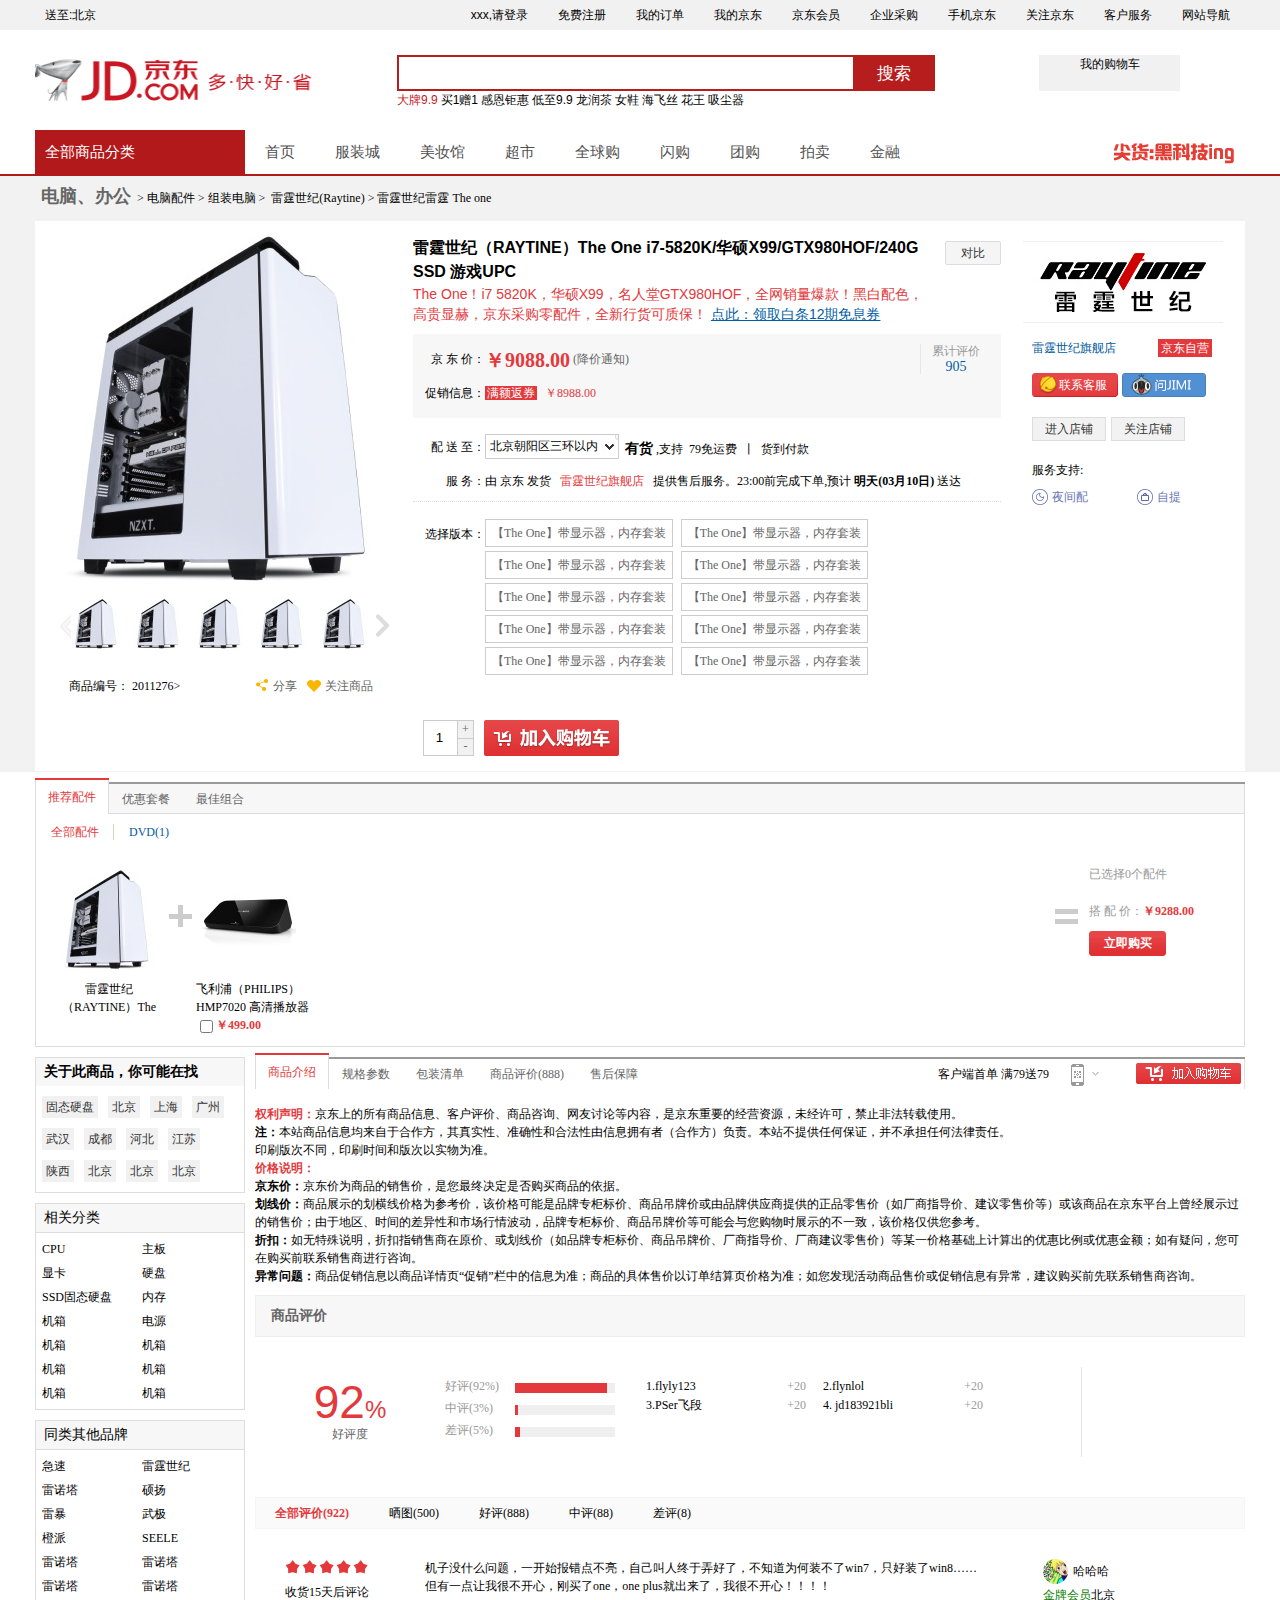
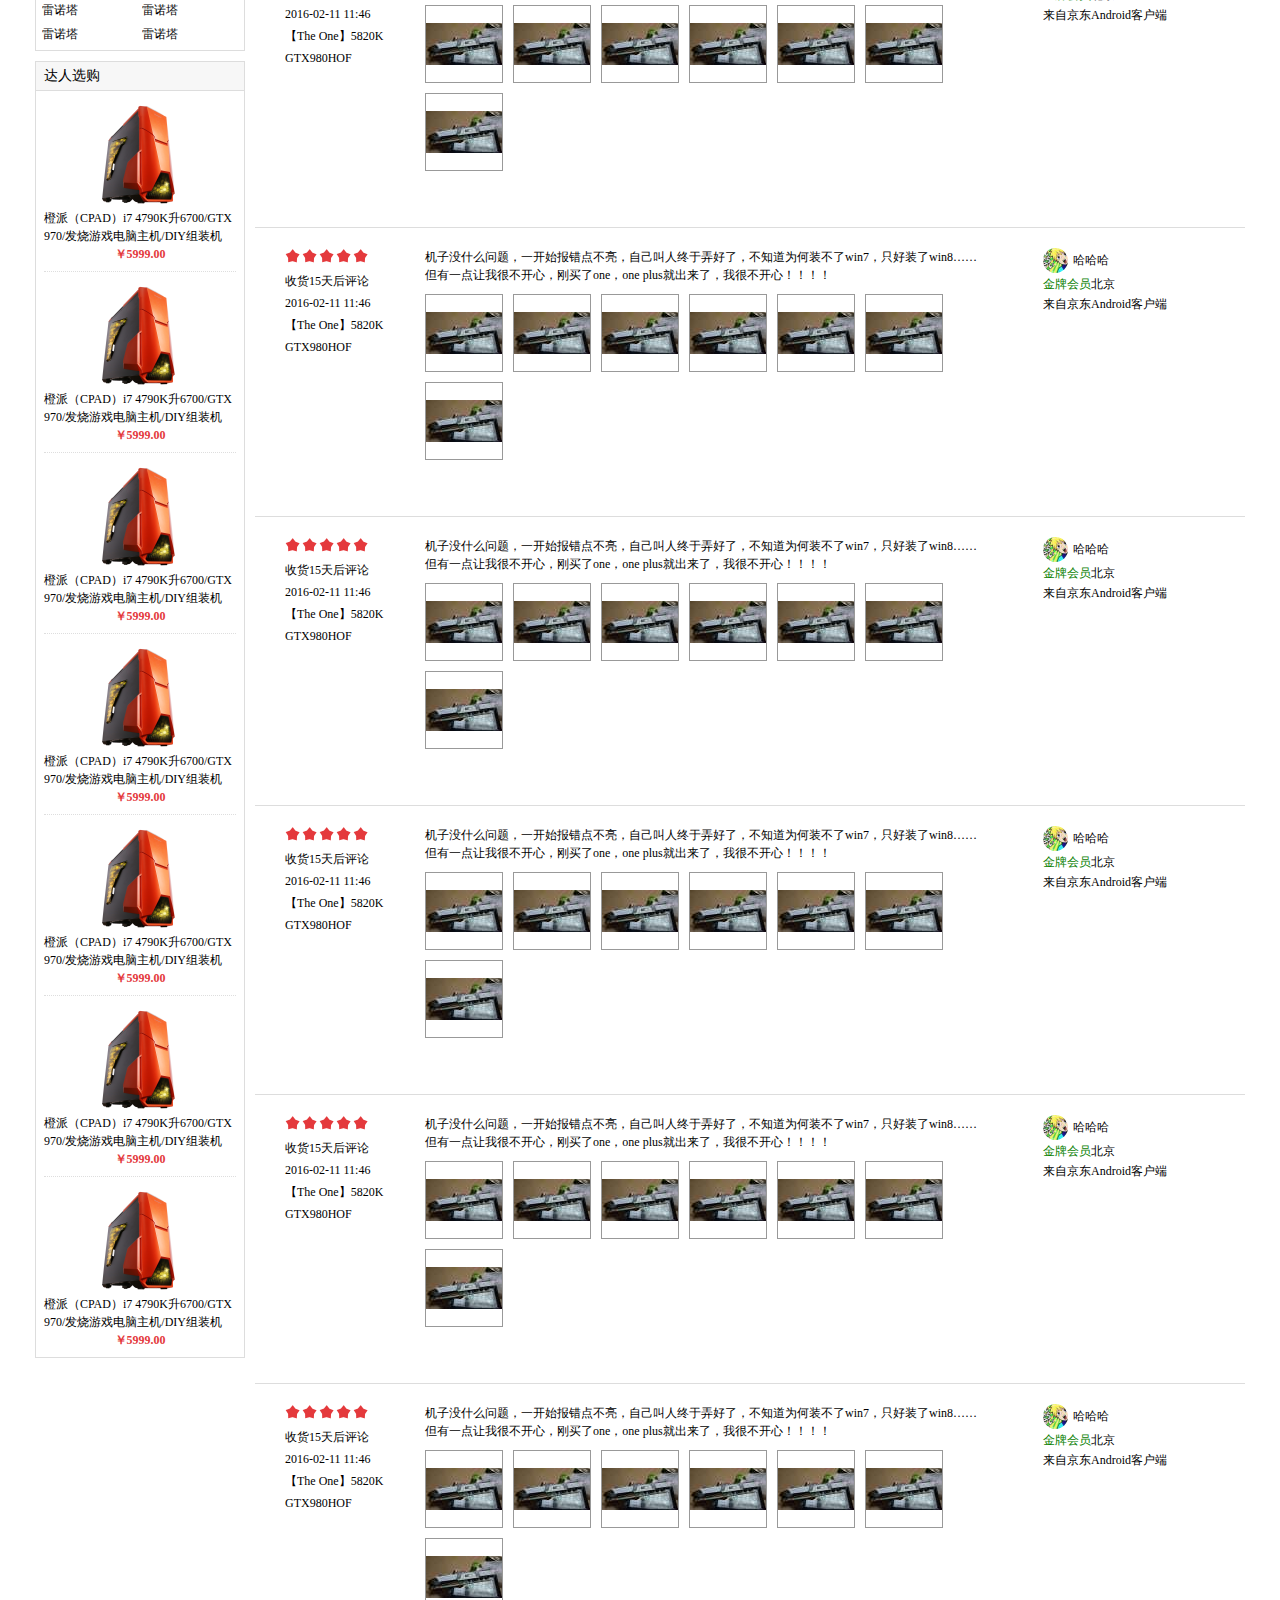
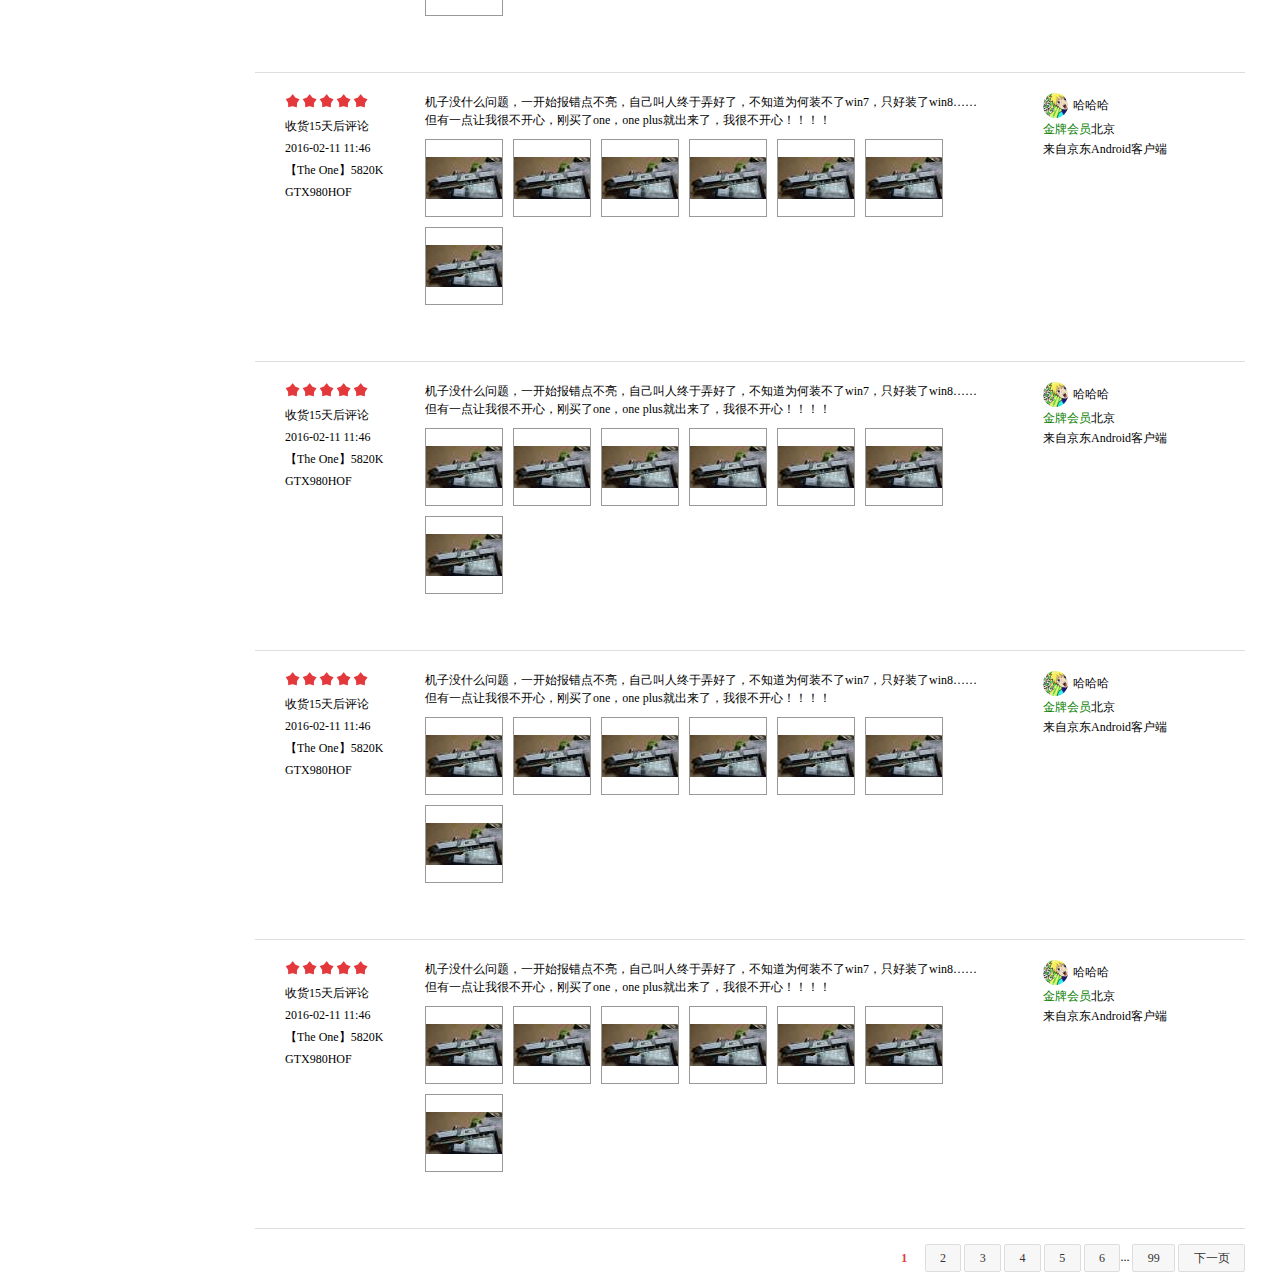
==== jd/store.html @ 43f19638 "添加搜索页和商品页" ====
<!DOCTYPE HTML>
<html>
<head>
    <meta charset="UTF-8">
    <title></title>
    <link rel="stylesheet" href="./store.css">

</head>
<body>
    <div class="shortcut clearfix">
    <div class="top">
            <div class="tl">
                <ul class="ll">
                    <li><a href="#">送至:北京</a></li>
            </div>
            <div class="tr">
                <ul class="rl">
                    <li><a href="#">xxx,请登录</a></li>
                    <li><a href="#">免费注册</a></li>
                    <li><a href="#">我的订单</a></li>
                    <li><a href="#">我的京东</a></li>
                    <li><a href="#">京东会员</a></li>
                    <li><a href="#">企业采购</a></li>
                    <li><a href="#">手机京东</a></li>
                    <li><a href="#">关注京东</a></li>
                    <li><a href="#">客户服务</a></li>
                    <li><a href="#">网站导航</a></li>

            </div>

        </div>
    </div>
        
        <div class="search clearfix">
            <div class="logo_div">
                <img src="./images/02.png" class="logo">
            </div>
            <div class="st">
                <input type="text" maxlength="100" name="wd" class="text">
                <input type="submit" value="搜索" class="sub">

            </div>
            <div class="shopping">
                <a href="#" class="sc">我的购物车</a>
            </div>
            <div class="hotwords">
                <a href="#" class="hot_first">大牌9.9</a>
                <a href="#">买1赠1</a>
                <a href="#">感恩钜惠</a>
                <a href="#">低至9.9</a>
                <a href="#">龙润茶</a>
                <a href="#">女鞋</a>
                <a href="#">海飞丝</a>
                <a href="#">花王</a>
                <a href="#">吸尘器</a>
            </div>
        </div>
        <div class="nav clearfix">
            <div class="w">
                <div class="all">
                    <div class="all_word">
                        <a href="#" class="aw">全部商品分类</a>
                    </div>
                    <div class="menu">
                        <div class="am">
                            <div class="c1">
                                <a href="#">家用电器</a>
                                <i>></i>
                            </div>
                            <div class="c2">
                                <a href="#">手机</a>、<a href="#">数码</a>、<a href="#">京东通信</a>
                                <i>></i>
                            </div>
                            <div class="c3">
                                <a href="#">电脑</a>、<a href="#">办公</a>
                                <i>></i>
                            </div>
                            <div class="c4">
                                <a href="#">家居</a>、<a href="#">家具</a>、<a href="#">家装</a>、<a href="#">厨具</a>
                                <i>></i>
                            </div>
                            <div class="c5">
                                <a href="#">男装</a>、<a href="#">女装</a>、<a href="#">内衣</a>、<a href="#">珠宝</a>
                                <i>></i>
                            </div>
                            <div class="c6">
                                <a href="#">个户化妆</a>、<a href="#">清洁用品</a>
                                <i>></i>
                            </div>
                            <div class="c7">
                                <a href="#">鞋靴</a>、<a href="#">箱包</a>、<a href="#">钟表</a>、<a href="#">奢侈品</a>
                                <i>></i>
                            </div>
                            <div class="c8">
                                <a href="#">运动户外</a>
                                <i>></i>
                            </div>
                            <div class="c9">
                                <a href="#">汽车</a>、<a href="#">汽车用品</a>
                                <i>></i>
                            </div>
                            <div class="c10">
                                <a href="#">母婴</a>、<a href="#">玩具乐器</a>
                                <i>></i>
                            </div>
                            <div class="c11">
                                <a href="#">食品</a>、<a href="#">酒类</a>、<a href="#">生鲜</a>、<a href="#">特产</a>
                                <i>></i>
                            </div>
                            <div class="c12">
                                <a href="#">营养保健</a>
                                <i>></i>
                            </div>
                            <div class="c13">
                                <a href="#">图书</a>、<a href="#">音像</a>、<a href="#">电子书</a>
                                <i>></i>
                            </div>
                            <div class="c14">
                                <a href="#">彩票</a>、<a href="#">旅行</a>、<a href="#">充值</a>、<a href="#">票务</a>
                                <i>></i>
                            </div>
                            <div class="c15">
                                <a href="#">理财</a>、<a href="#">众筹</a>、<a href="#">白条</a>、<a href="#">保险</a>
                                <i>></i>
                            </div>
                        </div>
                        <div class="am_con" id="am_box">
                            <div class="am_c1">
                                <div class="c1_brands">
                                    <a href="#"><img src="./images/025.png"></a>
                                </div>
                                <div class="c1_title">
                                    <a href="#">品牌日<i>></i></a>
                                    <a href="#">家电城<i>></i></a>
                                    <a href="#">智能生活馆<i>></i></a>
                                    <a href="#">京东精华馆<i>></i></a>
                                    <a href="#">京东帮服务店<i>></i></a>
                                    <a href="#">值得买精选<i>></i></a>

                                </div>
                                <div class="c1_con">
                                    <dl class="con_dl1">
                                        <dt>
                                            <a href="#" class="con_dl1_a">大家电<i>></i></a>
                                        </dt>
                                        <dd>
                                            <a href="#">平板电视</a>
                                            <a href="#">空调</a>
                                            <a href="#">冰箱</a>
                                            <a href="#">洗衣机</a>
                                            <a href="#">家庭影院</a>
                                            <a href="#">DVD</a>
                                            <a href="#">迷你音响</a>
                                            <a href="#">烟机/灶具</a>
                                            <a href="#">热水器</a>
                                            <a href="#">消毒柜/洗碗机</a>
                                            <a href="#">冷柜/冰吧</a>
                                            <a href="#">酒柜</a>
                                            <a href="#">家电配件</a>
                                        </dd>
                                    </dl>
                                    <dl class="con_dl2">
                                        <dt>
                                            <a href="#" class="con_dl2_a">生活电器<i>></i></a>
                                        </dt>
                                        <dd>
                                            <a href="#">电风扇</a>
                                            <a href="#">电风扇</a>
                                            <a href="#">电风扇</a>
                                            <a href="#">电风扇</a>
                                            <a href="#">电风扇</a>
                                            <a href="#">电风扇</a>
                                            <a href="#">电风扇</a>
                                            <a href="#">电风扇</a>
                                            <a href="#">电风扇</a>
                                            <a href="#">电风扇</a>
                                            <a href="#">电风扇</a>
                                            <a href="#">电风扇</a>
                                            <a href="#">电风扇</a>
                                            <a href="#">电风扇</a>
                                            <a href="#">电风扇</a>
                                            <a href="#">电风扇</a>
                                            <a href="#">电风扇</a>
                                            <a href="#">电风扇</a>
                                        </dd>
                                    </dl>
                                    <dl class="con_dl3">
                                        <dt>
                                            <a href="#"class="con_dl3_a">厨房电器<i>></i></a>
                                        </dt>
                                        <dd>
                                            <a href="#">电压力锅</a>
                                            <a href="#">电压力锅</a>
                                            <a href="#">电压力锅</a>
                                            <a href="#">电压力锅</a>
                                            <a href="#">电压力锅</a>
                                            <a href="#">电压力锅</a>
                                            <a href="#">电压力锅</a>
                                            <a href="#">电压力锅</a>
                                            <a href="#">电压力锅</a>
                                            <a href="#">电压力锅</a>
                                            <a href="#">电压力锅</a>
                                            <a href="#">电压力锅</a>
                                            <a href="#">电压力锅</a>
                                            <a href="#">电压力锅</a>
                                            <a href="#">电压力锅</a>
                                            <a href="#">电压力锅</a>
                                            <a href="#">电压力锅</a>
                                            <a href="#">电压力锅</a>
                                            <a href="#">电压力锅</a>
                                        </dd>
                                    </dl>
                                    <dl class="con_dl4">
                                        <dt>
                                            <a href="#" class="con_dl4_a">个护健康<i>></i></a>
                                        </dt>
                                        <dd>
                                            <a href="#">剃须刀</a>
                                            <a href="#">剃须刀</a>
                                            <a href="#">剃须刀</a>
                                            <a href="#">剃须刀</a>
                                            <a href="#">剃须刀</a>
                                            <a href="#">剃须刀</a>
                                            <a href="#">剃须刀</a>
                                            <a href="#">剃须刀</a>
                                            <a href="#">剃须刀</a>
                                            <a href="#">剃须刀</a>
                                            <a href="#">剃须刀</a>
                                            <a href="#">剃须刀</a>
                                            <a href="#">剃须刀</a>
                                            <a href="#">剃须刀</a>
                                            <a href="#">剃须刀</a>
                                            <a href="#">剃须刀</a>
                                            <a href="#">剃须刀</a>
                                        </dd>
                                    </dl>
                                    <dl class="con_dl5">
                                        <dt>
                                            <a href="#" class="con_dl5_a">五金家装<i>></i></a>
                                        </dt>
                                        <dd>
                                            <a href="#">电动工具</a>
                                            <a href="#">电动工具</a>
                                            <a href="#">电动工具</a>
                                            <a href="#">电动工具</a>
                                            <a href="#">电动工具</a>
                                            <a href="#">电动工具</a>
                                            <a href="#">电动工具</a>
                                            <a href="#">电动工具</a>
                                            <a href="#">电动工具</a>
                                            <a href="#">电动工具</a>
                                            <a href="#">电动工具</a>
                                            <a href="#">电动工具</a>
                                            <a href="#">电动工具</a>
                                            <a href="#">电动工具</a>
                                            <a href="#">电动工具</a>
                                            <a href="#">电动工具</a>
                                            <a href="#">电动工具</a>
                                        </dd>
                                    </dl>
                                </div>
                                <div class="c1_pro">
                                    <a href="#"><img src="./images/026.png"></a>
                                </div>
                            </div>
                            <div class="am_c2">
                                
                            </div>
                        </div>
                    </div>
                </div>
                <div class="list">
                    <ul class="lu">
                        <li><a href="#">首页</a></li>
                        <li><a href="#">服装城</a></li>
                        <li><a href="#">美妆馆</a></li>
                        <li><a href="#">超市</a></li>
                        <li><a href="#">全球购</a></li>
                        <li><a href="#">闪购</a></li>
                        <li><a href="#">团购</a></li>
                        <li><a href="#">拍卖</a></li>
                        <li><a href="#">金融</a></li>
                </div>
                <div class="sp">
                    <a href="#"><img src="./images/02.jpg">
                </div>
            </div>
    </div>
    <div class="root_nav">
        <div class="w">
            <div class="breadcrumb">
                <strong><a href="#">电脑、办公</a></strong>
                <span>&nbsp;&gt;&nbsp;<a href="#">电脑配件</a>&nbsp;&gt;&nbsp;<a href="#">组装电脑</a>&nbsp;&gt;&nbsp;</span>
                <span><a href="#">雷霆世纪(Raytine)</a>&nbsp;&gt;&nbsp;<a href="#">雷霆世纪雷霆 The one</a></span>
            </div>
        </div>
    </div>
    <div class="p_box">
        <div class="w">
            <div class="m_item_grid clearfix">
                <div class="perview">
                    <div class="jqzoom">
                        <img src="./images/12.jpg">
                    </div>
                    <div class="spec_list">
                        <a href="#" class="spec_control1"></a>
                        <a href="#" class="spec_control2"></a>
                        <div class="spec_items">
                            <ul class="lh">
                                <li><img src="./images/13.jpg"></li>
                                <li><img src="./images/13.jpg"></li>
                                <li><img src="./images/13.jpg"></li>
                                <li><img src="./images/13.jpg"></li>
                                <li><img src="./images/13.jpg"></li>
                            </ul>
                        </div>
                    </div>
                    <div class="short_share">
                        <div class="f1">
                            <span>商品编号：</span>
                            <span>2011276></span>
                        </div>
                        <a href="#" class="choose_btn">
                            <b></b>
                            <em>关注商品</em>
                        </a>
                        <a href="#" class="share_list">
                            <b></b>
                            <em>分享</em>
                        </a>
                    </div>
                </div>
                <div class="m_item_inner">
                    <div class="iteminfo">
                        <div class="name">
                            <h1>雷霆世纪（RAYTINE）The One i7-5820K/华硕X99/GTX980HOF/240G SSD 游戏UPC</h1>
                            <div class="p_ad">
                                The One！i7 5820K，华硕X99，名人堂GTX980HOF，全网销量爆款！黑白配色，高贵显赫，京东采购零配件，全新行货可质保！
                                <a href="#">点此：领取白条12期免息券</a>
                            </div>
                        </div>
                        <div class="compare">
                            <a href="#" class="j_contrast">
                                <span>对比</span>
                            </a>
                        </div>
                        <div class="summary">
                            <div class="comment-count">
                                <p class="comment">累计评价</p>
                                <a class="count" href="#">905</a>
                            </div>
                            <div class="summary_price">
                                <div class="dt">京 东 价：</div>
                                <div class="dd">
                                    <strong class="p-price">￥9088.00</strong>
                                    <a class="J-notify-1" href="#">(降价通知)</a>
                                </div>
                            </div>
                            <div class="summary-top">
                                <div class="hide">
                                    <div class="dt">促销信息：</div>
                                    <div class="dd">
                                        <div class="p-promotions">
                                            <div class="J-prom-quan">
                                                <em class="hl_red_bg">满额返券
                                                </em>
                                                <span class="hl_red">
                                                ￥8988.00
                                                </span>
                                            </div>
                                            <div class="J-prom-more">
                                                <span class="prom-sum">共
                                                    <em class="prom-number">1
                                                    </em>项促销
                                                </span>
                                                <a href="#" class="view-link">
                                                    <i class="i-arrow"></i>
                                                </a>
                                            </div>
                                        </div>
                                    </div>
                                </div>
                            </div>
                            <div class="summary_stock">
                                <div class="dt">配 送 至：</div>
                                <div class="dd clearfix">
                                    <div class="store_selector">
                                        <div class="text">
                                            <div>北京朝阳区三环以内</div>
                                            <b></b>
                                        </div>
                                    </div>
                                    <div class="store_prompt">
                                        <strong>有货</strong>
                                        ,支持&nbsp;
                                        <a href="#">79免运费</a>
                                        &nbsp;丨&nbsp;
                                        <a href="#">货到付款</a>
                                    </div>
                                </div>
                            </div>
                            <div class="summary_service">
                                <div class="dt">服   务：</div>
                                <div class="dd">
                                    由 京东 发货
                                    <a href="#" class="h1_red">雷霆世纪旗舰店</a>
                                    提供售后服务。23:00前完成下单,预计
                                    <b>明天(03月10日)</b>
                                    送达
                                </div>
                            </div>
                        </div>
                        <div class="p_choose_wrap clearfix">
                            <div class="p_choose">
                                <div class="dt">选择版本：</div>
                                <div class="dd">
                                    <div class="item">
                                        <a href="#">【The One】带显示器，内存套装</a>
                                    </div>
                                    <div class="item">
                                        <a href="#">【The One】带显示器，内存套装</a>
                                    </div>
                                    <div class="item">
                                        <a href="#">【The One】带显示器，内存套装</a>
                                    </div>
                                    <div class="item">
                                        <a href="#">【The One】带显示器，内存套装</a>
                                    </div>
                                    <div class="item">
                                        <a href="#">【The One】带显示器，内存套装</a>
                                    </div>
                                    <div class="item">
                                        <a href="#">【The One】带显示器，内存套装</a>
                                    </div>
                                    <div class="item">
                                        <a href="#">【The One】带显示器，内存套装</a>
                                    </div>
                                    <div class="item">
                                        <a href="#">【The One】带显示器，内存套装</a>
                                    </div>
                                    <div class="item">
                                        <a href="#">【The One】带显示器，内存套装</a>
                                    </div>
                                    <div class="item">
                                        <a href="#">【The One】带显示器，内存套装</a>
                                    </div>
                                </div>
                            </div>
                        </div>
                        <div class="choose_btns">
                            <div class="choose_amount">
                                <a href="#" class="btn_reduce">-</a>
                                <a href="#" class="btn_add">+</a>
                                <input class="text" value="1">
                            </div>
                            <div class="btn">
                                <a href="#" class="btn_append">
                                    加入购物车
                                    <b></b>
                                </a>
                            </div>
                        </div>
                    </div>
                </div>
                <div class="m_item_ext">
                    <div class="extInfo"><div class="brand_logo"><a href="#"><img src="./images/14.jpg"/></a></div><div class="seller_infor"><a href="#" class="name">雷霆世纪旗舰店</a><em class="u-jd">京东自营</em></div><div class="customer-service clearfix"><div class="service"><span class="j_im_btn"> <span class="item"><a href="#" class="j_im"><b>联系客服</b></a></span></span><span class="j_im_btn"><span class="item"><a href="#" class="jd_jimi"></a></span></span></div></div><div class="pop_shop_enter"><a href="#" class="j_enter_shop">进入店铺</a><a href="#" class="j_follow_shop">关注店铺</a></div><dl class="jd_service"><dt class="suport_icons">服务支持:</dt><dd><a href="#" class="jd_support_ico"><img src="./images/038.png"/>夜间配</a></dd><dd><a href="#" class="jd_support_ico"><img src="./images/039.png"/>自提</a></dd></dl></div>
                </div>
            </div>
        </div>
    </div>
    <div class="ww"><div id="fitting_suit" class="m1"><div class="float_nav_wrap"><div class="mt clearfix"><ul class="tab"><li class="switchable selected"><a href="#none">推荐配件</a></li><li class="switchable"><a href="#none">优惠套餐</a></li><li class="switchable"><a href="#none">最佳组合</a></li></ul></div></div><div class="mc"><div class="switchable_panel"><div class="fitting_content"><ul class="stab"><li class="j_fitting_switcher1">全部配件</li><li class="j_fitting_switcher2">DVD(1)</li></ul><div class="stabcon clearfix"><div class="master"><s></s><div class="p_img"><a href="#"><img src="./images/15.jpg"/></a></div><div class="p_name"><a href="#">雷霆世纪（RAYTINE）The One i7-5</a></div></div><div class="suits"><ul class="lh"><li class="fore0"><div class="p_img"><a href="#"><img src="./images/16.jpg"/></a></div><div class="p_name"><a href="#">飞利浦（PHILIPS）HMP7020 高清播放器</a></div><div class="choose"><input type="checkbox"/><span class="p_price"><b>￥499.00</b></span></div></li></ul></div><div class="infos"><s></s><div class="p_name"><span class="j_selected">已选择0个配件</span></div><div class="p_price">搭&nbsp;配&nbsp;价：<b>￥9288.00</b></div><div class="btns"><a href="#" class="btn_buy">立即购买</a></div></div></div></div></div></div></div></div><div class="ww"><div class="right"><div class="m1"><div class="mt"><div class="mt_inner clearfix"><ul class="m_tab"><li class="switchable selected"><a href="#none">商品介绍</a></li><li class="switchable"><a href="#none">规格参数</a></li><li class="switchable"><a href="#none">包装清单</a></li><li class="switchable"><a href="#none">商品评价(888)</a></li><li class="switchable"><a href="#none">售后保障</a></li></ul><div class="nav_minicart"><div class="nav_minicart_inner"><div class="nav_minicart_btn"><a href="#">加入购物车</a></div></div></div><div class="nav_jdapp"><div class="inner"><i></i><div class="dt"><a href="#">客户端首单 满79送79</a><b></b></div></div></div></div></div><div class="state"><strong>权利声明：</strong>京东上的所有商品信息、客户评价、商品咨询、网友讨论等内容，是京东重要的经营资源，未经许可，禁止非法转载使用。<p><b>注：</b>本站商品信息均来自于合作方，其真实性、准确性和合法性由信息拥有者（合作方）负责。本站不提供任何保证，并不承担任何法律责任。</p><p>印刷版次不同，印刷时间和版次以实物为准。</p><strong>价格说明：</strong><p><b>京东价：</b>京东价为商品的销售价，是您最终决定是否购买商品的依据。</p><p><b>划线价：</b>商品展示的划横线价格为参考价，该价格可能是品牌专柜标价、商品吊牌价或由品牌供应商提供的正品零售价（如厂商指导价、建议零售价等）或该商品在京东平台上曾经展示过的销售价；由于地区、时间的差异性和市场行情波动，品牌专柜标价、商品吊牌价等可能会与您购物时展示的不一致，该价格仅供您参考。</p><p><b>折扣：</b>如无特殊说明，折扣指销售商在原价、或划线价（如品牌专柜标价、商品吊牌价、厂商指导价、厂商建议零售价）等某一价格基础上计算出的优惠比例或优惠金额；如有疑问，您可在购买前联系销售商进行咨询。</p><p><b>异常问题：</b>商品促销信息以商品详情页“促销”栏中的信息为准；商品的具体售价以订单结算页价格为准；如您发现活动商品售价或促销信息有异常，建议购买前先联系销售商咨询。</p></div></div><div class="m2"><div class="mt"><h2>商品评价</h2></div><div class="mc"><div class="i_comment"><div class="rate"><strong>92<span>%</span></strong><br/><span>好评度</span></div><div class="percent"><dl><dt>好评<span>(92%)</span></dt><dd><div style="width:92px;"></div></dd></dl><dl><dt>中评<span>(3%)</span></dt><dd><div style="width:3%;"></div></dd></dl><dl><dt>差评<span>(5%)</span></dt><dd><div style="width:5%;"></div></dd></dl></div><div class="actor"><ul><li><span>+20</span><div class="u_name">1.flyly123</div></li><li><span>+20</span><div class="u_name">2.flynlol</div></li><li><span>+20</span><div class="u_name">3.PSer飞段</div></li><li><span>+20</span><div class="u_name">4. jd183921bli</div></li></ul></div></div></div></div><div class="m3"><div class="mt"><div class="mt_tab_tigger_wrap clearfix"><ul class="m_tab_tigger"><li class="tigger_li_curr"><a href="#none">全部评价<em>(922)</em></a></li><li class="tigger_li"><a href="#none">晒图<em>(500)</em></a></li><li class="tigger_li"><a href="#none">好评<em>(888)</em></a></li><li class="tigger_li"><a href="#none">中评<em>(88)</em></a></li><li class="tigger_li"><a href="#none">差评<em>(8)</em></a></li></ul></div></div><div class="mc2"><div class="com_tab_main"><div class="comments_item"><div class="com_item_main clearfix"><div class="column1"><div class="grade_star"></div><div class="comment_day">收货15天后评论</div><div class="comment_time">2016-02-11 11:46</div><div class="features"><ul class="clearfix"><li>【The One】5820K GTX980HOF</li></ul></div></div><div class="column2"><div class="p_comment">机子没什么问题，一开始报错点不亮，自己叫人终于弄好了，不知道为何装不了win7，只好装了win8……<br/>但有一点让我很不开心，刚买了one，one plus就出来了，我很不开心！！！！</div><div class="j_p_show_img clearfix"><ul class="clearfix"><li><div class="j_show_more"><img src="./images/17.jpg"/></div></li><li><div class="j_show_more"><img src="./images/17.jpg"/></div></li><li><div class="j_show_more"><img src="./images/17.jpg"/></div></li><li><div class="j_show_more"><img src="./images/17.jpg"/></div></li><li><div class="j_show_more"><img src="./images/17.jpg"/></div></li><li><div class="j_show_more"><img src="./images/17.jpg"/></div></li><li><div class="j_show_more"><img src="./images/17.jpg"/></div></li></ul></div><div class="comment_operate"><a href="#" class="nice">点赞（1）</a><a href="#" class="reply">回复（4）</a></div></div><div class="column3"><div class="user_item clearfix"><img src="./images/18.jpg" class="user_ico"/><div class="user_name">哈哈哈</div></div><div class="typ_item"><span class="u_vip">金牌会员</span><span class="u_addr">北京</span></div><div class="user_item"><span class="user_access"><a href="#">来自京东Android客户端</a></span></div></div></div></div><div class="comments_item"><div class="com_item_main clearfix"><div class="column1"><div class="grade_star"></div><div class="comment_day">收货15天后评论</div><div class="comment_time">2016-02-11 11:46</div><div class="features"><ul class="clearfix"><li>【The One】5820K GTX980HOF</li></ul></div></div><div class="column2"><div class="p_comment">机子没什么问题，一开始报错点不亮，自己叫人终于弄好了，不知道为何装不了win7，只好装了win8……<br/>但有一点让我很不开心，刚买了one，one plus就出来了，我很不开心！！！！</div><div class="j_p_show_img clearfix"><ul class="clearfix"><li><div class="j_show_more"><img src="./images/17.jpg"/></div></li><li><div class="j_show_more"><img src="./images/17.jpg"/></div></li><li><div class="j_show_more"><img src="./images/17.jpg"/></div></li><li><div class="j_show_more"><img src="./images/17.jpg"/></div></li><li><div class="j_show_more"><img src="./images/17.jpg"/></div></li><li><div class="j_show_more"><img src="./images/17.jpg"/></div></li><li><div class="j_show_more"><img src="./images/17.jpg"/></div></li></ul></div><div class="comment_operate"><a href="#" class="nice">点赞（1）</a><a href="#" class="reply">回复（4）</a></div></div><div class="column3"><div class="user_item clearfix"><img src="./images/18.jpg" class="user_ico"/><div class="user_name">哈哈哈</div></div><div class="typ_item"><span class="u_vip">金牌会员</span><span class="u_addr">北京</span></div><div class="user_item"><span class="user_access"><a href="#">来自京东Android客户端</a></span></div></div></div></div><div class="comments_item"><div class="com_item_main clearfix"><div class="column1"><div class="grade_star"></div><div class="comment_day">收货15天后评论</div><div class="comment_time">2016-02-11 11:46</div><div class="features"><ul class="clearfix"><li>【The One】5820K GTX980HOF</li></ul></div></div><div class="column2"><div class="p_comment">机子没什么问题，一开始报错点不亮，自己叫人终于弄好了，不知道为何装不了win7，只好装了win8……<br/>但有一点让我很不开心，刚买了one，one plus就出来了，我很不开心！！！！</div><div class="j_p_show_img clearfix"><ul class="clearfix"><li><div class="j_show_more"><img src="./images/17.jpg"/></div></li><li><div class="j_show_more"><img src="./images/17.jpg"/></div></li><li><div class="j_show_more"><img src="./images/17.jpg"/></div></li><li><div class="j_show_more"><img src="./images/17.jpg"/></div></li><li><div class="j_show_more"><img src="./images/17.jpg"/></div></li><li><div class="j_show_more"><img src="./images/17.jpg"/></div></li><li><div class="j_show_more"><img src="./images/17.jpg"/></div></li></ul></div><div class="comment_operate"><a href="#" class="nice">点赞（1）</a><a href="#" class="reply">回复（4）</a></div></div><div class="column3"><div class="user_item clearfix"><img src="./images/18.jpg" class="user_ico"/><div class="user_name">哈哈哈</div></div><div class="typ_item"><span class="u_vip">金牌会员</span><span class="u_addr">北京</span></div><div class="user_item"><span class="user_access"><a href="#">来自京东Android客户端</a></span></div></div></div></div><div class="comments_item"><div class="com_item_main clearfix"><div class="column1"><div class="grade_star"></div><div class="comment_day">收货15天后评论</div><div class="comment_time">2016-02-11 11:46</div><div class="features"><ul class="clearfix"><li>【The One】5820K GTX980HOF</li></ul></div></div><div class="column2"><div class="p_comment">机子没什么问题，一开始报错点不亮，自己叫人终于弄好了，不知道为何装不了win7，只好装了win8……<br/>但有一点让我很不开心，刚买了one，one plus就出来了，我很不开心！！！！</div><div class="j_p_show_img clearfix"><ul class="clearfix"><li><div class="j_show_more"><img src="./images/17.jpg"/></div></li><li><div class="j_show_more"><img src="./images/17.jpg"/></div></li><li><div class="j_show_more"><img src="./images/17.jpg"/></div></li><li><div class="j_show_more"><img src="./images/17.jpg"/></div></li><li><div class="j_show_more"><img src="./images/17.jpg"/></div></li><li><div class="j_show_more"><img src="./images/17.jpg"/></div></li><li><div class="j_show_more"><img src="./images/17.jpg"/></div></li></ul></div><div class="comment_operate"><a href="#" class="nice">点赞（1）</a><a href="#" class="reply">回复（4）</a></div></div><div class="column3"><div class="user_item clearfix"><img src="./images/18.jpg" class="user_ico"/><div class="user_name">哈哈哈</div></div><div class="typ_item"><span class="u_vip">金牌会员</span><span class="u_addr">北京</span></div><div class="user_item"><span class="user_access"><a href="#">来自京东Android客户端</a></span></div></div></div></div><div class="comments_item"><div class="com_item_main clearfix"><div class="column1"><div class="grade_star"></div><div class="comment_day">收货15天后评论</div><div class="comment_time">2016-02-11 11:46</div><div class="features"><ul class="clearfix"><li>【The One】5820K GTX980HOF</li></ul></div></div><div class="column2"><div class="p_comment">机子没什么问题，一开始报错点不亮，自己叫人终于弄好了，不知道为何装不了win7，只好装了win8……<br/>但有一点让我很不开心，刚买了one，one plus就出来了，我很不开心！！！！</div><div class="j_p_show_img clearfix"><ul class="clearfix"><li><div class="j_show_more"><img src="./images/17.jpg"/></div></li><li><div class="j_show_more"><img src="./images/17.jpg"/></div></li><li><div class="j_show_more"><img src="./images/17.jpg"/></div></li><li><div class="j_show_more"><img src="./images/17.jpg"/></div></li><li><div class="j_show_more"><img src="./images/17.jpg"/></div></li><li><div class="j_show_more"><img src="./images/17.jpg"/></div></li><li><div class="j_show_more"><img src="./images/17.jpg"/></div></li></ul></div><div class="comment_operate"><a href="#" class="nice">点赞（1）</a><a href="#" class="reply">回复（4）</a></div></div><div class="column3"><div class="user_item clearfix"><img src="./images/18.jpg" class="user_ico"/><div class="user_name">哈哈哈</div></div><div class="typ_item"><span class="u_vip">金牌会员</span><span class="u_addr">北京</span></div><div class="user_item"><span class="user_access"><a href="#">来自京东Android客户端</a></span></div></div></div></div><div class="comments_item"><div class="com_item_main clearfix"><div class="column1"><div class="grade_star"></div><div class="comment_day">收货15天后评论</div><div class="comment_time">2016-02-11 11:46</div><div class="features"><ul class="clearfix"><li>【The One】5820K GTX980HOF</li></ul></div></div><div class="column2"><div class="p_comment">机子没什么问题，一开始报错点不亮，自己叫人终于弄好了，不知道为何装不了win7，只好装了win8……<br/>但有一点让我很不开心，刚买了one，one plus就出来了，我很不开心！！！！</div><div class="j_p_show_img clearfix"><ul class="clearfix"><li><div class="j_show_more"><img src="./images/17.jpg"/></div></li><li><div class="j_show_more"><img src="./images/17.jpg"/></div></li><li><div class="j_show_more"><img src="./images/17.jpg"/></div></li><li><div class="j_show_more"><img src="./images/17.jpg"/></div></li><li><div class="j_show_more"><img src="./images/17.jpg"/></div></li><li><div class="j_show_more"><img src="./images/17.jpg"/></div></li><li><div class="j_show_more"><img src="./images/17.jpg"/></div></li></ul></div><div class="comment_operate"><a href="#" class="nice">点赞（1）</a><a href="#" class="reply">回复（4）</a></div></div><div class="column3"><div class="user_item clearfix"><img src="./images/18.jpg" class="user_ico"/><div class="user_name">哈哈哈</div></div><div class="typ_item"><span class="u_vip">金牌会员</span><span class="u_addr">北京</span></div><div class="user_item"><span class="user_access"><a href="#">来自京东Android客户端</a></span></div></div></div></div><div class="comments_item"><div class="com_item_main clearfix"><div class="column1"><div class="grade_star"></div><div class="comment_day">收货15天后评论</div><div class="comment_time">2016-02-11 11:46</div><div class="features"><ul class="clearfix"><li>【The One】5820K GTX980HOF</li></ul></div></div><div class="column2"><div class="p_comment">机子没什么问题，一开始报错点不亮，自己叫人终于弄好了，不知道为何装不了win7，只好装了win8……<br/>但有一点让我很不开心，刚买了one，one plus就出来了，我很不开心！！！！</div><div class="j_p_show_img clearfix"><ul class="clearfix"><li><div class="j_show_more"><img src="./images/17.jpg"/></div></li><li><div class="j_show_more"><img src="./images/17.jpg"/></div></li><li><div class="j_show_more"><img src="./images/17.jpg"/></div></li><li><div class="j_show_more"><img src="./images/17.jpg"/></div></li><li><div class="j_show_more"><img src="./images/17.jpg"/></div></li><li><div class="j_show_more"><img src="./images/17.jpg"/></div></li><li><div class="j_show_more"><img src="./images/17.jpg"/></div></li></ul></div><div class="comment_operate"><a href="#" class="nice">点赞（1）</a><a href="#" class="reply">回复（4）</a></div></div><div class="column3"><div class="user_item clearfix"><img src="./images/18.jpg" class="user_ico"/><div class="user_name">哈哈哈</div></div><div class="typ_item"><span class="u_vip">金牌会员</span><span class="u_addr">北京</span></div><div class="user_item"><span class="user_access"><a href="#">来自京东Android客户端</a></span></div></div></div></div><div class="comments_item"><div class="com_item_main clearfix"><div class="column1"><div class="grade_star"></div><div class="comment_day">收货15天后评论</div><div class="comment_time">2016-02-11 11:46</div><div class="features"><ul class="clearfix"><li>【The One】5820K GTX980HOF</li></ul></div></div><div class="column2"><div class="p_comment">机子没什么问题，一开始报错点不亮，自己叫人终于弄好了，不知道为何装不了win7，只好装了win8……<br/>但有一点让我很不开心，刚买了one，one plus就出来了，我很不开心！！！！</div><div class="j_p_show_img clearfix"><ul class="clearfix"><li><div class="j_show_more"><img src="./images/17.jpg"/></div></li><li><div class="j_show_more"><img src="./images/17.jpg"/></div></li><li><div class="j_show_more"><img src="./images/17.jpg"/></div></li><li><div class="j_show_more"><img src="./images/17.jpg"/></div></li><li><div class="j_show_more"><img src="./images/17.jpg"/></div></li><li><div class="j_show_more"><img src="./images/17.jpg"/></div></li><li><div class="j_show_more"><img src="./images/17.jpg"/></div></li></ul></div><div class="comment_operate"><a href="#" class="nice">点赞（1）</a><a href="#" class="reply">回复（4）</a></div></div><div class="column3"><div class="user_item clearfix"><img src="./images/18.jpg" class="user_ico"/><div class="user_name">哈哈哈</div></div><div class="typ_item"><span class="u_vip">金牌会员</span><span class="u_addr">北京</span></div><div class="user_item"><span class="user_access"><a href="#">来自京东Android客户端</a></span></div></div></div></div><div class="comments_item"><div class="com_item_main clearfix"><div class="column1"><div class="grade_star"></div><div class="comment_day">收货15天后评论</div><div class="comment_time">2016-02-11 11:46</div><div class="features"><ul class="clearfix"><li>【The One】5820K GTX980HOF</li></ul></div></div><div class="column2"><div class="p_comment">机子没什么问题，一开始报错点不亮，自己叫人终于弄好了，不知道为何装不了win7，只好装了win8……<br/>但有一点让我很不开心，刚买了one，one plus就出来了，我很不开心！！！！</div><div class="j_p_show_img clearfix"><ul class="clearfix"><li><div class="j_show_more"><img src="./images/17.jpg"/></div></li><li><div class="j_show_more"><img src="./images/17.jpg"/></div></li><li><div class="j_show_more"><img src="./images/17.jpg"/></div></li><li><div class="j_show_more"><img src="./images/17.jpg"/></div></li><li><div class="j_show_more"><img src="./images/17.jpg"/></div></li><li><div class="j_show_more"><img src="./images/17.jpg"/></div></li><li><div class="j_show_more"><img src="./images/17.jpg"/></div></li></ul></div><div class="comment_operate"><a href="#" class="nice">点赞（1）</a><a href="#" class="reply">回复（4）</a></div></div><div class="column3"><div class="user_item clearfix"><img src="./images/18.jpg" class="user_ico"/><div class="user_name">哈哈哈</div></div><div class="typ_item"><span class="u_vip">金牌会员</span><span class="u_addr">北京</span></div><div class="user_item"><span class="user_access"><a href="#">来自京东Android客户端</a></span></div></div></div></div><div class="comments_item"><div class="com_item_main clearfix"><div class="column1"><div class="grade_star"></div><div class="comment_day">收货15天后评论</div><div class="comment_time">2016-02-11 11:46</div><div class="features"><ul class="clearfix"><li>【The One】5820K GTX980HOF</li></ul></div></div><div class="column2"><div class="p_comment">机子没什么问题，一开始报错点不亮，自己叫人终于弄好了，不知道为何装不了win7，只好装了win8……<br/>但有一点让我很不开心，刚买了one，one plus就出来了，我很不开心！！！！</div><div class="j_p_show_img clearfix"><ul class="clearfix"><li><div class="j_show_more"><img src="./images/17.jpg"/></div></li><li><div class="j_show_more"><img src="./images/17.jpg"/></div></li><li><div class="j_show_more"><img src="./images/17.jpg"/></div></li><li><div class="j_show_more"><img src="./images/17.jpg"/></div></li><li><div class="j_show_more"><img src="./images/17.jpg"/></div></li><li><div class="j_show_more"><img src="./images/17.jpg"/></div></li><li><div class="j_show_more"><img src="./images/17.jpg"/></div></li></ul></div><div class="comment_operate"><a href="#" class="nice">点赞（1）</a><a href="#" class="reply">回复（4）</a></div></div><div class="column3"><div class="user_item clearfix"><img src="./images/18.jpg" class="user_ico"/><div class="user_name">哈哈哈</div></div><div class="typ_item"><span class="u_vip">金牌会员</span><span class="u_addr">北京</span></div><div class="user_item"><span class="user_access"><a href="#">来自京东Android客户端</a></span></div></div></div></div></div><div class="com_table_foot"><div class="ui_page_wrap clearfix"><div class="ui_page"><a href="#" class="ui_page_curr">1</a><a href="#">2</a><a href="#">3</a><a href="#">4</a><a href="#">5</a><a href="#">6</a><span>...</span><a href="#">99</a><a href="#" class="ui_page_next">下一页</a></div></div></div></div></div></div><div class="left"><div class="ui_box"><div class="ui_box_hd"><h2>关于此商品，你可能在找</h2></div><div class="ui_box_bd"><span class="ui_tag"><a href="#">固态硬盘</a></span><span class="ui_tag"><a href="#">北京</a></span><span class="ui_tag"><a href="#">上海</a></span><span class="ui_tag"><a href="#">广州</a></span><span class="ui_tag"><a href="#">武汉</a></span><span class="ui_tag"><a href="#">成都</a></span><span class="ui_tag"><a href="#">河北</a></span><span class="ui_tag"><a href="#">江苏</a></span><span class="ui_tag"><a href="#">陕西</a></span><span class="ui_tag"><a href="#">北京</a></span><span class="ui_tag"><a href="#">北京</a></span><span class="ui_tag"><a href="#">北京</a></span></div></div><div class="related_sorts"><div class="mt"><h2>相关分类</h2></div><div class="mc"><ul class="lh"><li><a href="#">CPU</a></li><li><a href="#">主板</a></li><li><a href="#">显卡</a></li><li><a href="#">硬盘</a></li><li><a href="#">SSD固态硬盘</a></li><li><a href="#">内存</a></li><li><a href="#">机箱</a></li><li><a href="#">电源</a></li><li><a href="#">机箱</a></li><li><a href="#">机箱</a></li><li><a href="#">机箱</a></li><li><a href="#">机箱</a></li><li><a href="#">机箱</a></li><li><a href="#">机箱</a></li></ul></div></div><div class="related_brands"><div class="mt"><h2>同类其他品牌</h2></div><div class="mc"><ul class="lh"><li><a href="#">急速</a></li><li><a href="#">雷霆世纪</a></li><li><a href="#">雷诺塔</a></li><li><a href="#">硕扬</a></li><li><a href="#">雷暴</a></li><li><a href="#">武极</a></li><li><a href="#">橙派</a></li><li><a href="#">SEELE</a></li><li><a href="#">雷诺塔</a></li><li><a href="#">雷诺塔</a></li><li><a href="#">雷诺塔</a></li><li><a href="#">雷诺塔</a></li><li><a href="#">雷诺塔</a></li><li><a href="#">雷诺塔</a></li><li><a href="#">雷诺塔</a></li><li><a href="#">雷诺塔</a></li></ul></div></div><div class="view_buy"><div class="mt"><h2>达人选购</h2></div><div class="mc"><ul><li class="fore1"><div class="p_img"><a href="#"><img src="./images/043.png"/></a></div><div class="p_name"><a href="#">橙派（CPAD）i7 4790K升6700/GTX970/发烧游戏电脑主机/DIY组装机</a></div><div class="p_price"><strong class="j_p_s">￥5999.00</strong></div></li><li class="fore2"><div class="p_img"><a href="#"><img src="./images/043.png"/></a></div><div class="p_name"><a href="#">橙派（CPAD）i7 4790K升6700/GTX970/发烧游戏电脑主机/DIY组装机</a></div><div class="p_price"><strong class="j_p_s">￥5999.00</strong></div></li><li class="fore2"><div class="p_img"><a href="#"><img src="./images/043.png"/></a></div><div class="p_name"><a href="#">橙派（CPAD）i7 4790K升6700/GTX970/发烧游戏电脑主机/DIY组装机</a></div><div class="p_price"><strong class="j_p_s">￥5999.00</strong></div></li><li class="fore2"><div class="p_img"><a href="#"><img src="./images/043.png"/></a></div><div class="p_name"><a href="#">橙派（CPAD）i7 4790K升6700/GTX970/发烧游戏电脑主机/DIY组装机</a></div><div class="p_price"><strong class="j_p_s">￥5999.00</strong></div></li><li class="fore2"><div class="p_img"><a href="#"><img src="./images/043.png"/></a></div><div class="p_name"><a href="#">橙派（CPAD）i7 4790K升6700/GTX970/发烧游戏电脑主机/DIY组装机</a></div><div class="p_price"><strong class="j_p_s">￥5999.00</strong></div></li><li class="fore2"><div class="p_img"><a href="#"><img src="./images/043.png"/></a></div><div class="p_name"><a href="#">橙派（CPAD）i7 4790K升6700/GTX970/发烧游戏电脑主机/DIY组装机</a></div><div class="p_price"><strong class="j_p_s">￥5999.00</strong></div></li><li class="fore2"><div class="p_img"><a href="#"><img src="./images/043.png"/></a></div><div class="p_name"><a href="#">橙派（CPAD）i7 4790K升6700/GTX970/发烧游戏电脑主机/DIY组装机</a></div><div class="p_price"><strong class="j_p_s">￥5999.00</strong></div></li></ul></div></div></div></div>

    <script type="text/javascript" src="./j.js"></script>
    <script type="text/javascript">
$('.switchable').click(function(e){
    $('.switchable').removeClass('selected');
    $(this).addClass('selected');
    e.preventDefault();
});
</script>
</body>
---- jd/store.css ----
.clearfix:before,
.clearfix:after {
    content: " ";
    display: table;
}
.clearfix:after {
    clear: both;
}
em{
    font-style: normal;
}
*{
    padding:0;
    margin:0;
}
body{
    font:12px/1.5 simsun;
}
a{
    text-decoration: none;
}
ol,ul{
    list-style:none;
}
img{
    border:0;
}
.shortcut{
    width:100%;
    background: rgb(241, 241, 241);
    height:30px;
    line-height: 30px;
}
.shortcut a{
    font-size:12px;
    font-family: Arial,Verdana;
}
div.shortcut .top{
    background: rgb(241, 241, 241);
    width:1210px;
    margin:0 auto;
    height:30px;
    display:block;
}
.tl{
    position:relative;
    padding:0 0 0 10px;
    display:block;
    float:left;
}
.ll,.rl{
    list-style-type:none;
    overflow:hidden;
}
a{
    color: inherit;
    text-decoration: inherit;
}
.tr{
    position:relative;
    padding:0;
    display:block;
    float:right;

}
.rl{
    position:relative;
    display:block;
    float:right;
}
.rl li{
    padding:0 15px;
    display:block;
    float:left;
}

.search{
    position:relative;
    width:1210px;
    margin:0 auto;
}
.search a{
    font-size:12px;
    font-family: Arial,Verdana;
}
.logo_div{
    position:relative;
    float:left;
    padding:20px 0;
    width:362px;
    height:60px;


}
.logo{
    width:362px;
    height:60px;

}
.st{
    position:relative;
    float:left;
    margin-top:25px;
    width:auto;
    height:36px;
}
div.st .text{
    width:446px;
    color: rgb(153, 153, 153);
    float:left;
    height:24px;
    line-height:24px;
    padding: 4px;
    margin-bottom: 4px;
    border-width: 2px 0 2px 2px;
    border-color: rgb(182, 29, 29);
    border-style: solid;
    outline: 0;
    font-size: 14px;
    font-family: "microsoft yahei";
    font: 13.3333px Arial;
    text-rendering: auto;
    letter-spacing: normal;
    word-spacing: normal;
    text-transform: none;
    text-indent: 0px;
    text-shadow: none;
    display: inline-block;
    text-align: start;
}
.sub{
    position: relative;
    float: left;
    width: 82px;
    height: 36px;
    background: rgb(182, 29, 29);
    border: none;
    line-height: 1;
    color: rgb(255, 255, 255);
    font-family: "Microsoft YaHei";
    font-size: 16px;
    cursor: pointer;
    padding: 1px 6px;
    text-align: center;
    margin: 0em;
    font: 17px Arial;
    text-rendering: auto;
    letter-spacing: normal;
    word-spacing: normal;
    text-transform: none;
    text-indent: 0px;
    text-shadow: none;
    display: inline-block;

}
.shopping{
    position:relative;
    margin:25px 65px 0 0;
    background: rgb(241, 241, 241);
    text-align: center;
    float:right;
    width:141px;
    height:36px;
}
.sc{
    width:auto;
    margin:11px 0;
    height:30px;
}
.hotwords{
    position:relative;
    width:518px;
    float:left;
    height:20px;
    overflow:hidden;

}
.hot_first{
    color: rgb(200, 22, 35);
}
.nav{
    width:100%;
    border-bottom:2px solid rgb(177,25,26);
    display: block;
}
.nav .w{
    position:relative;
    margin:0 auto;
    width:1210px;
    height:44px;
    padding:0px;
    display:block;

}
.all{
    position:relative;
    width:210px;
    height:44px;
    padding:0;
    display:block;
    float:left;
    overflow:visible;
    background-color:rgb(177,25,26);


}
.all_word{
    position:relative;
    width:190px;
    height:44px;
    padding:0 10px;
    background-color:rgb(177,25,26);
    display:block;
}
.aw{
    font:400 15px/44px "microsoft yahei";
    color:#FFF;
    text-decoration:none;
    display:block;
}
.list{
    position:relative;
    width:675px;
    height:44px;
    padding:0;
    display:block;
    float:left;

}
.lu{
    position:relative;
    float:left;
    list-style:none;
    display:block;
}
ul.lu li{
    float:left;
    position:relative;
    display:block;
}
ul.lu a{
    height:44px;
    padding:0 20px;
    text-align:center;
    text-decoration:none;
    font:400 15px/44px "microsoft yahei";
    color:#515151;
    display:block;

}
ul.lu a:link{
    color:#515151;
}
ul.lu a:visited{
    color:#515151;
}
ul.lu a:hover{
    color:rgb(200,22,35);
}
.sp{
    position:relative;
    width:140px;
    height:42px;
    display:block;
    float:right;
    
}
.sp a{
    position:relative;
    margin:0 0 2px 0;
    width:140px;
    height:40px;
    display:block;

}
.menu{
    position:relative;
    height:466px;
    margin-top:2px;
    background-color:rgb(200,22,35);
    display:none;
}
div.am div{
    border-left:1px solid rgb(182, 29, 29);
    position:relative;
    padding-left:10px;
    z-index:1;
    height:31px;
    display:block;
    color:#fff;
}
div.am a{
    color:#fff;
    text-decoration: none;
    line-height: 31px;
    font-family: "microsoft yahei";
    font-size: 14px;
    font-weight: 400;
}
div.am i{
    position: absolute;
    z-index: 1;
    top: 9px;
    right: 14px;
    width: 4px;
    height: 14px;
    font: 400 9px/14px consolas;
    color:#fff;
}
.am_con{
    display:none;
    width:999px;
    position:absolute;
    left:209px;
    top:0;
    background:rgb(247, 247, 247);
    border:1px solid rgb(182, 29, 29);
    overflow:hidden;
    z-index:3;
    min-height: 500px;
}
.am_con.am_con2{
    display:block;
}

.am_c1,
.am_c2{
    display: none;
}
.am_c1_1 .am_c1{
    display:block;
}
.am_c2_1 .am_c2{
    display:block;
}
.root_nav{
    background: rgb(242, 242, 242);
}
.w{
    width:1210px;
    margin:0 auto;
}
.breadcrumb{
    margin-bottom: 0;
    padding-bottom: 0;
    line-height: 45px;
    padding-left: 6px;
    overflow: hidden;
    vertical-align: baseline;
}
div.breadcrumb strong{
    display: inline;
    font-weight: 700;
    line-height: 20px;
    font-size: 18px;
    font-family: "microsoft yahei";
    color: rgb(102,102,102);
}
div.breadcrumb span{
    font-family: simsun;
}
.p_box{
    border-bottom: solid 1px rgb(242, 242, 242);
    margin-bottom: 10px;
    background: rgb(242, 242, 242);
}
.m_item_grid{
    width: 100%;
    position: relative;
}
.perview{
    float:left;
    padding-bottom: 15px;
    display: inline;
    width: 378px;
    position: relative;
}
.jqzoom{
    width: 350px;
    height: 350px;
    margin:14px 0 14px 14px;
    position: relative;
}
.jqzoom img{
    border:0;
    vertical-align: middle;
    width:350px;
    height: 350px;

}
.short_share{
    padding: 24px 40px 0 34px;
    overflow: hidden;
}
.p_box .w{
    background: rgb(255, 255, 255);
}
.spec_list{
    position: relative;
    width: 310px;
    height: 54px;
    overflow: hidden;
    padding:0 20px 0 25px;
}
.spec_control1{
    display: block;
    position: absolute;
    top: 0;
    width: 14px;
    height: 54px;
    background-image:url(./images/037.png);
    background-position: -56px -346px;
}
.spec_control2{
    display: block;
    position: absolute;
    top: 0;
    width: 14px;
    height: 54px;
    background-image:url(./images/037.png);
    background-position: -14px -346px;
    right: 0;
}
.spec_items{
    position: absolute;
    width: 310px;
    height: 54px;
    overflow: hidden;
    top: 0;
    left: 36px;
}
.spec_items .lh{
    position: absolute;
    width: 620px;
    height: 54px;
    top: 0;
    left: 0;
}
.spec_items .lh li{
    width: 62px;
    text-align: center;
    font-size: 0;
    position: relative;
    float: left;
}
.spec_items .lh img{
    width: 50px;
    height: 50px;
    display:block;
}
.f1{
    float: left;

}
.choose_btn{
    padding-left: 18px;
    position: relative;
    float: right;
    display: block;
    color: rgb(102, 102, 102);
}
.choose_btn b{
    width: 14px;
    height: 14px;
    top: 3px;
    position:absolute;
    display: inline-block;
    left: 0;
    overflow: hidden;
    background: url(./images/037.png);
    background-position:-177px -296px;
}
.share_list{
    padding: 0 10px 0 17px;
    position: relative;
    float: right;
    display: block;
    color: rgb(102, 102, 102);
}
.share_list b{
    width: 12px;
    position: absolute;
    display: inline-block;
    top: 2px;
    left: 0;
    height: 12px;
    overflow: hidden;
    background: url(./images/037.png);
    background-position:-162px -296px;
}
.m_item_inner{
    padding-right: 244px;
    width:588px;
    float: left;
}
.iteminfo{
    position: relative;
    width: 100%;

}
.iteminfo .name{
    padding: 15px 75px 10px 0;

}
.iteminfo .name h1{
    line-height: 1.5em;
    overflow: hidden;
    font-weight: 700;
    font-family: Arial;
    font-size: 16px;

}
.p_ad{
    font-family: Arial;
    color: rgb(227, 57, 60);
    font-size: 14px;
    line-height: 20px;
}
.p_ad a{
    color:rgb(0,94,167);
    text-decoration: underline;

}
.compare{
    position: absolute;
    top:20px;
    right: 0;
    overflow: hidden;

}
.j_contrast{
    display: inline-block;
    padding: 0 15px;
    border: solid 1px rgb(221, 221, 221);
    line-height: 22px;
    border-radius: 2px;
    text-align: center;
    color: rgb(50, 50, 50);
    background: rgb(245, 245, 245);
    overflow: hidden;
}
.summary{
    width: 100%;
    position: relative;
}
.comment-count{
    width: 50px;
    line-height: 15px;
    padding-left: 10px;
    border-left: solid 1px rgb(230, 230, 230);
    position: absolute;
    top: 10px;
    right: 20px;
    text-align: center;
}
.comment{
    color:rgb(153, 153, 153);
}
.count{
    font: 14px verdana;
    color: rgb(0, 94, 167);
}

.summary_price{
    padding-top: 10px;
    padding-bottom: 0;
    padding-right: 81px;
    height: 30px;
    line-height: 30px;
    background: rgb(247, 247, 247);
}
.summary_price .dt{
    float: left;
    width: 72px;
    display: inline;
    text-align: right;

}
.summary_price .dd{
    width: 432px;
}
.p-price{
    display: inline-block;
    vertical-align: middle;
    color: rgb(228, 57, 60);
    font-size: 20px;
    overflow: hidden;
    font-weight: bold;
}
.J-notify-1{
    color:rgb(102, 102, 102);
}
.summary-top{
    position: relative;
    padding: 0 0 10px;
    margin-bottom: 10px;
    background: rgb(247, 247, 247);
}
.summary-top .hide{
    position: relative;
    width: 516px;
    padding-top: 4px;
    padding-right: 0;
    background: rgb(247, 247, 247);
    padding-left: 72px
}
.summary-top .dt{
    line-height: 30px;
    float: left;
    width: 72px;
    margin-left: -72px;
    display: inline;
    text-align: right;
}
.summary-top .dd{
    width: 516px;
    position: relative;
    overflow: hidden;
}
.p-promotions{
    width: 425px;
    line-height: 30px;
}
.J-prom-quan{
    position: relative;
}
.hl_red_bg{
    color: rgb(255, 255, 255);
    background: rgb(228, 57, 60);
    padding: 1px 2px;
    line-height: 12px;
    margin-right: 5px;
    display: inline-block;
}
.hl_red{
    color:rgb(228, 57, 60);

}
.J-prom-more{
    display: none;
}
.summary_stock{
    padding: 6px 20px 6px 72px;
}
.summary_stock .dt{
    margin-top: 4px;
    float: left;
    width: 72px;
    margin-left: -72px;
    display: inline;
    text-align: right;
}
.store_selector{
    position: relative;
    float: left;
    height: 26px;
    margin-right: 6px;
}
.summary_stock .text{
    float: left;
    position: relative;
    top: 0;
    height: 23px;
    background: rgb(255, 255, 255);
    border: 1px solid rgb(206, 203, 206);
    padding: 0 20px 0 4px;
    line-height: 23px;
    overflow: hidden
}
.summary_stock .text b{
    display: block;
    position: absolute;
    top: 0;
    right: 0;
    width: 17px;
    height: 24px;
    background: url(./images/037.png);
    background-position: -264px -188px;
    overflow: hidden;
}
.store_prompt{
    float: left;
    margin-top: 4px;
}
.store_prompt strong{
    font-size: 14px;
}
.summary_service{
    padding: 6px 20px 6px 72px;
}
.summary_service .dt{
    float: left;
    width: 72px;
    margin-left: -72px;
    display: inline;
    text-align: right; 
}
.h1_red{
    margin: 0 6px;
    color: rgb(228, 57, 60);
}
.summary_service b{
    font-weight: bold;
}
.p_choose_wrap{
    width: 100%;
    padding-top: 10px;
    border-top: 1px dotted rgb(221, 221, 221);
    margin-top: 5px;
    margin-bottom: 20px;
}
.p_choose{
    width: 516px;
    padding: 5px 0 5px 72px;
    float: left;
}
.p_choose_wrap .dt{
    margin-top: 8px;
    float: left;
    width: 72px;
    margin-left: -72px;
    display: inline;
    text-align: right;
}
.p_choose_wrap .dd{
    overflow: hidden;
}
.p_choose_wrap .item{
    float: left;
    margin: 2px 8px 2px 0;
}
.p_choose_wrap .item a{
    color:rgb(102, 102, 102);
    float: left;
    padding: 4px 6px;
    border: 1px solid rgb(204, 204, 204);
    background: rgb(255, 255, 255);
}
.choose_btns{
    width: 578px;
    padding: 10px 0 8px 10px;
    border-bottom: none;
    float: left;
}
.choose_amount{
    width: 49px;
    height: 34px;
    overflow: hidden;
    border: 1px solid rgb(204, 204, 204);
    position: relative;
    margin: 8px 10px 0 0;
    float: left;
}
.btn_reduce{
    bottom: -1px;
}
.choose_amount a{
    width: 15px;
    text-align: center;
    line-height: 17px;
    overflow: hidden;
    background: rgb(241, 241, 241);
    color: rgb(102, 102, 102);
    position: absolute;
    right: -1px;
    border: 1px solid rgb(204, 204, 204);
}
.btn_add{
    top:-1px;
}
.choose_btns .text{
    display: block;
    width: 31px;
    line-height: 32px;
    position: absolute;
    top: 1px;
    left: 0;
    border: 0;
    text-align: center;
}
.choose_btns .btn{
    float: left;
    height: 38px;
    margin-top: 8px;
    margin-bottom: 5px;
}
.btn_append{
    line-height: 38px;
    position: relative;
    font: 400 18px/38px;
    text-align: center;
    color: rgb(228, 57, 60);
    float: left;
    margin-right: 6px;
    overflow: hidden;
    width: 137px;
}
.btn_append b{
    display: block;
    width: 100%;
    height: 100%;
    position: absolute;
    top: 0;
    left: 0;
    cursor: pointer;
    background: url(./images/040.png) no-repeat;
    background-position: 0 0;
}

.m_item_ext{
    width: 244px;
    float: left;
    margin-left: -244px;
    overflow: hidden;
    background: #fff;
}
.extInfo{
    width: 200px;
    margin-top: 20px;
    padding: 0 22px;
}
.brand_logo{
    padding: 10px 0;
    overflow: hidden;
    border-bottom: solid 1px rgb(238, 238, 238);
    border-top: solid 1px rgb(238, 238, 238);
}
.brand_logo a{
    text-align: center;
    display: block;
}
.brand_logo img{
    vertical-align: middle;
}
.seller_infor{
    position: relative;
    padding: 15px 9px;
    overflow: hidden;
    line-height: 20px;
    font-size: 0;
}
.seller_infor .name{
    display: inline-block;
    width: 126px;
    height: 20px;
    color: rgb(0, 90, 160);
    white-space: nowrap;
    overflow: hidden;
    text-overflow: ellipsis;
    vertical-align: middle;
    font-size: 12px;
}
.seller_infor .u-jd{
    font-size: 12px;
    vertical-align: middle;
    display: inline-block;
    width: 54px;
    line-height: 18px;
    text-align: center;
    color:#fff;
    background: rgb(228,57,60);
}
.customer-service{
    padding: 0 0 10px 9px;
    margin-bottom: 10px;
    line-height: 24px;
    height: 24px;
}
.customer-service .service{
    float: left;
    width: 187px;
}
.customer-service .service .item{
    width: 86px;
    height: 25px;
    margin-right: 4px;
    float: left;
    overflow: hidden;
}
.j_im{
    display: inline-block;
    width: 59px;
    line-height: 24px;
    padding-left: 27px;
    background: url(./images/001.gif) no-repeat;
}
.j_im b{
    font-weight: 400;
    color: #fff;
}
.jd_jimi{
    line-height: 24px;
    display: inline-block;
    width: 84px;
    height: 24px;
    background: url(./images/041.png) no-repeat;
}
.pop_shop_enter{
    height: 24px;
    padding-left: 9px;
    padding-bottom: 20px;
}
.j_enter_shop{
    padding:0 12px;
    display: inline-block;
    border: 1px solid rgb(221, 221, 221);
    text-align: center;
    color: rgb(51,51,51);
    background: rgb(242,242,242);
    line-height: 22px;
    overflow: hidden;
}
.j_follow_shop{
    margin-left: 5px;
    padding:0 12px;
    display: inline-block;
    border: 1px solid rgb(221, 221, 221);
    text-align: center;
    color: rgb(51,51,51);
    background: rgb(242,242,242);
    line-height: 22px;
    overflow: hidden;
}
.jd_service{
    width: 210px;
    margin-right: -23px;
    overflow: hidden;
    padding: 0 0 10px 9px;

}
.suport_icons{
    padding-bottom: 10px;
}
.jd_service dd{
    width: 95px;
    height: 16px;
    float: left;
    padding: 0 10px 10px 0;
}
.jd_support_ico{
    display: inline-block;
    height: 16px;
    padding: 0 2px 0 16px;
    line-height: 16px;
    color: rgb(106, 119, 182);
    overflow: hidden;
}
.jd_support_ico img{
    width: 16px;
    height: 16px;
    float: left;
    margin-right: 4px;
    margin-left: -16px;

}
.ww{
    width: 1210px;
    margin:0 auto;

}
.m1{
    padding-top: 2px;
    margin-bottom: 10px;
    background: url(./images/042.png) 0 -41px repeat-x;
}
.float_nav_wrap{
    height: 30px;
    position: relative;
}
.float_nav_wrap .mt{
    height: 30px;
    background: 0 0;
    border-left: 1px solid rgb(221, 221, 221);
    border-right: 1px solid rgb(221, 221, 221);

}
.float_nav_wrap ul{
    margin-left: -1px;
    float: left;
    line-height: 30px;
}
.switchable{
    display: list-item;
    float: left;
    text-align: center;

}
.switchable a{
    float: left;
    height: 30px;
    padding: 0 13px;
    color:rgb(102, 102, 102);
    text-align: center;
    font:700 15px/30px;
    line-height: 30px
}
.switchable.selected{
    display: list-item;
    height: 34px;
    border-top: 2px solid rgb(228, 57, 60);
    margin-top: -6px;
    color: rgb(228, 57, 60);
    background-color: rgb(255, 255, 255);
    float: left;
    text-align: center;
}
.switchable.selected a{
    display: inline-block;
    height: 34px;
    line-height: 34px;
    padding: 0 12px;
    border-left: 1px solid rgb(221, 221, 221);
    border-right: 1px solid rgb(221, 221, 221);
    color: rgb(228, 57, 60);
    text-align: center;
}
#fitting_suit .mc{
    padding: 10px 0;
    border: 1px solid rgb(221, 221, 221);
    border-top: none;
}
.switchable_panel{
    display: block;
}
.switchable_panel .stab{
    overflow: hidden;
    padding-bottom: 15px;
}
.j_fitting_switcher1{
    color:rgb(228, 57, 60);
    padding: 0 15px;
    height: 16px;
    border-left: 1px solid rgb(212, 209, 200);
    line-height: 16px;
    text-align: center;
    margin-bottom: 10px;
    margin-left: -1px;
    float: left;
}
.j_fitting_switcher2{
    color:rgb(0, 90, 160);
    padding: 0 15px;
    height: 16px;
    border-left: 1px solid rgb(212, 209, 200);
    line-height: 16px;
    text-align: center;
    margin-bottom: 10px;
    margin-left: -1px;
    float: left;
}
.stabcon .master{
    float: left;
    width: 150px;
    padding-left: 10px;
    text-align: center;
    overflow: hidden;
}
.stabcon .master s{
    float: right;
    display: inline;
    width: 24px;
    height: 22px;
    background: url(./images/037.png) no-repeat;
    background-position: 0 -260px;
    margin-top: 40px;
    margin-right: 3px;
    text-decoration: line-through;
}
.stabcon .master .p_img{
    padding: 5px 0;
}
.stabcon .master .p_name{
    padding: 0 13px;
    height: 3em;
    word-wrap: break-word;
    margin-right: 24px;
}
.stabcon .suits{
    width: 788px;
    float: left;
}
.stabcon .suits .lh{
    width: 197px;
    float: left;
}
.stabcon .suits .lh li{
    width: 197px;
}
.stabcon .suits .lh li .p_img{
    padding: 5px 0;
}
.stabcon .suits .lh li .p_img img{
    width: 100px;
    height: 100px;
}
.stabcon .suits .lh li .p_name{
    width: 140px;
    height: 3em;
    word-wrap: break-word;
}
.stabcon .suits .lh li .choose input{
    vertical-align: middle;
    margin: 3px 3px 3px 4px;
}
.stabcon .suits .p_price{
    color: rgb(153, 153, 153);
}
.stabcon .suits .p_price b{
    color:rgb(228, 57, 60);
}
.stabcon .infos{
    float: right;
    width: 190px;
    line-height: 20px;
}
.stabcon .infos s{
    background: url(./images/037.png) no-repeat;
    float: left;
    width: 24px;
    height: 22px;
    background-position: -30px -260px;
    margin-top: 40px;
}
.stabcon .infos .p_name{
    height: 3em;
    margin-left: 35px;
    overflow: hidden;
    line-height: 1.5em;
    color: rgb(153, 153, 153);
}
.stabcon .infos .p_price{
    margin-left: 35px;
    color: rgb(153, 153, 153);
}
.stabcon .infos .p_price b{
    color:rgb(228, 57, 60);
}
.stabcon .infos .btns{
    margin-left: 35px;
}
.stabcon .infos .btns .btn_buy{
    display: block;
    width: 77px;
    height: 25px;
    margin-top: 10px;
    background: url(./images/037.png) no-repeat;
    background-position: -166px -112px;
    text-align: center;
    line-height: 25px;
    color: rgb(255, 255, 255);
    font-weight: 700;
}
.ww{
    width: 1210px;
}
.right{
    width: 990px;
    float: right;
}
.right .m1{
    margin-bottom: 10px;
}
.right .mt{
    width: 990px;
    position: relative;
    overflow: visible;
    background-color: rgb(255, 255, 255);
}
.mt_inner{
    position: relative;
    border-right:1px solid rgb(222, 223, 222);
    border-left: 1px solid rgb(222, 223, 222);
}
.right .m_tab{
    float: left;
    height: 31px;
    margin-bottom: -1px;
}
.mt_inner li:first-child{
    margin-left: -1px;
}
.nav_minicart{
    width: 110px;
    position: absolute;
    right: 1px;
    top: 1px;
}
.nav_minicart_inner{
    font-size: 12px;
    width: 110px;
    margin: -1px -1px 0 0;
    padding: 1px;
}
.nav_minicart_btn a{
    float: right;
    display: inline;
    width: 105px;
    height: 21px;
    background: url(./images/040.png) no-repeat;
    background-position: 0 -46px;
    line-height: 100px;
    overflow: hidden;
    margin: 3px 3px 0 0;
    color: rgb(255, 255, 255);
}
.nav_jdapp{
    right: 140px;
    width: 176px;
    position: absolute;
    top:0;
    height: 30px;
    line-height: 30px;
}
.nav_jdapp .inner i{
    background: url(./images/044.png) no-repeat;
    background-position: -128px -360px;
    height: 22px;
    right: 20px;
    position: absolute;
    top: 5px;
    width: 13px;
}
.nav_jdapp .dt{
    padding-left: 10px;
    padding-right: 25px;
    height: 30px;
}
.nav_jdapp .dt a{
    width: 120px;
    display: block;
    height: 30px;
    overflow: hidden;
}
.nav_jdapp .dt b{
    background: url(./images/044.png) no-repeat;
    position: absolute;
    display: inline-block;
    background-position: -95px -55px;
    height: 4px;
    right: 5px;
    top: 13px;
    width: 7px;
}
.state{
    padding-top: 8px;
    margin-top: 8px;
    overflow: hidden;
}
.state strong{
    color:rgb(228, 57, 60);
}
.right .m2{
    margin-bottom: 10px;

}
.right .m2 .mt{
    background-color:rgb(247, 247, 247);
}
.right .m2 .mt h2{
    padding: 0 15px;
    font-size: 14px;
    line-height: 40px;
    color: rgb(102, 102, 102);
    font-weight: 700;
    border: 1px solid rgb(238, 238, 238);
}
.right .m2 .mc{
    padding: 30px 0;
    overflow: hidden;
}
.i_comment .rate{
    width: 190px;
    float: left;
    padding: 20px 0 0;
    text-align: center;
}
.i_comment .rate strong{
    font:400 46px/30px arial;
    color: rgb(228, 57, 60);
}
.i_comment .rate strong span{
    font-size: 24px;
    color:rgb(228, 57, 60);
}
.i_comment .rate span{
    color: rgb(102, 102, 102);
    font-family: arial;
    text-align: center;
}
.percent{
    float: left;
    width: 186px;
    height: 74px;
    padding: 8px 0;
}
.percent dl{
    padding: 2px 0;
    overflow: hidden;
    zoom: 1;
}
.percent dl dt{
    float: left;
    width: 70px;
    color: rgb(153, 153, 153);
}
.percent dl dd{
    float: left;
    width: 100px;
    height: 10px;
    margin-top: 6px;
    overflow: hidden;
    background: rgb(239, 239, 239);
}
.percent dl dd div{
    overflow: hidden;
    height: 10px;
    background-color: rgb(228, 57, 60);
}
.actor{
    width: 420px;
    float: left;
    padding: 5px 15px 0;
    position: relative;
    height: 85px;
    line-height: 15px;
    border-right: 1px solid rgb(228, 228, 228);
}
.actor ul{
    margin-top: 5px;
    height: 40px;
    overflow: hidden;
    line-height: 15px;
}
.actor ul li{
    width:160px;
    float: left;
    height: 15px;
    padding: 2px 17px 2px 0;
}
.actor ul li span{
    float: right;
    color: rgb(156, 154, 156);
}
.actor ul li .u_name{
    float: left;
    width: 90px;
    overflow: hidden;
}
.m3{
    margin-bottom: 10px;
}
.m3 .mt_tab_tigger_wrap{
    border: 1px solid rgb(245, 245, 245);
    background-color: rgb(250, 250, 250);
    position: relative;
    height: 30px;
    line-height: 30px;
    margin-top: 4px;
}
.m_tab_tigger{
    float: left;
    height: 31px;
    margin-bottom: -1px;
}
.tigger_li_curr{
    float: left;
    height: 30px;
}
.tigger_li_curr a{
    color: rgb(228, 57, 60);
    font-weight: 700;
    position: relative;
    height: 35px;
    line-height: 35px;
    margin-top: -6px;
    margin-left: -1px;
    display: inline-block;
    font-size: 12px;
    padding: 0 20px;
}
.tigger_li{
    float: left;
    height: 30px;
}
.tigger_li a{
    font-size: 12px;
    padding: 0 20px;
    display: inline-block;
}
.mc2{
    margin-top: 10px;
    width: 100%;
}
.com_tab_main{
    width: 100%;
}
.comments_item{
    padding: 20px 30px 18px;
    border-bottom: 1px solid rgb(221, 221, 221);
}
.column1{
    width: 110px;
    padding-right: 30px;
    float: left;
}
.grade_star{
    background-position: 0 0;
    background: url(./images/045.png) no-repeat;
    width: 85px;
    height: 22px;
}
.comment_day{
    line-height: 22px;
}
.comment_time{
    line-height: 22px;
}
.features{
    line-height: 22px;
}
.features li{
    float: left;
    margin-right: 5px;
    margin-bottom: 5px;
}
.column2{
    width: 618px;
    float: left;
}
.p_comment{
    padding-right: 30px;
    margin-bottom: 10px;
    word-wrap: break-word;
}
.j_p_show_img{
    width: 530px;
}
.j_p_show_img li{
    float: left;
    padding-right: 10px;
    padding-bottom: 10px;
}
.j_show_more{
    display: table-cell;
    width: 76px;
    height: 76px;
    border: 1px solid rgb(153, 153, 153);
    text-align: center;
    vertical-align: middle;
}
.j_show_more img{
    vertical-align: middle;
}
.comment_operate{
    margin-bottom: 10px;
    visibility: hidden;
}
.nice{
    margin-right: 10px;
}
.reply{
    margin-right: 10px;
}
.column3{
    width: 172px;
    float: left;
}
.user_item .user_ico{
    float: left;
    margin-right: 5px;
    border-radius: 50%;
    vertical-align: middle;
    width: 25px;
    height: 25px;
}
.user_item .user_name{
    line-height: 25px;
}
.typ_item{
    line-height: 22px;
}
.u_vip{
    color:rgb(8, 128, 0);
}
.ui_page_wrap .ui_page{
    padding-top: 15px;
    padding-bottom: 5px;
    float: right;
}
.ui_page .ui_page_curr{
    color: rgb(227, 59, 61);
    font-weight: 700;
    border: 0;
    cursor: default;
    background: 0 0;
    display: inline-block;
    margin-left: 3px;
}
.ui_page a{
    border-radius: 2px;
    display: inline-block;
    background-color: rgb(247, 247, 247);
    color: rgb(51, 51, 51);
    padding: 4px 1.2em;
    border: 1px solid rgb(221, 221, 221);
    margin-left: 3px;
    vertical-align: middle;
}
.left{
    width: 210px;
    float: left;
}
.left .ui_box{
    border: 1px solid rgb(221, 221, 221);
    margin-bottom: 10px;
}
.ui_box_hd{
    padding-left: 8px;
    background-color: rgb(247, 247, 247);
    font-size: 14px;
    height: 28px;
    line-height: 28px;
}
.ui_box_hd h2{
    font-size: 14px;
}
.ui_box_bd{
    padding: 10px 0 0 6px;
}
.ui_tag{
    background-color: rgb(241, 241, 241);
    color: rgb(51, 51, 51);
    display: inline-block;
    padding: 2px 4px;
    margin: 0 10px 10px 0;
}
.related_sorts{
    width: 100%;
    margin-bottom: 10px;
}
.related_sorts .mt{
    border: 1px solid rgb(221, 221, 221);
    height: 28px;
    line-height: 28px;
    background-color: rgb(247, 247, 247);
}
.related_sorts .mt h2{
    font-size: 14px;
    font-weight: 400;
    padding: 0 8px;
}
.related_sorts .mc{
    border: 1px solid rgb(221, 221, 221);
    border-top: none;
}
.related_sorts .mc .lh{
    padding: 4px 0 4px 6px;
    overflow: hidden;
}
.related_sorts .mc .lh li{
    float: left;
    width: 94px;
    height: 18px;
    padding: 3px 6px 3px 0;
    overflow: hidden;
}
.related_brands{
    width: 100%;
    margin-bottom: 10px;
}
.related_brands .mt{
    border: 1px solid rgb(221, 221, 221);
    height: 28px;
    line-height: 28px;
    background-color: rgb(247, 247, 247);
}
.related_brands .mt h2{
    font-size: 14px;
    font-weight: 400;
    padding: 0 8px;
}
.related_brands .mc{
    border: 1px solid rgb(221, 221, 221);
    border-top: none;
}
.related_brands .mc .lh{
    padding: 4px 0 4px 6px;
    overflow: hidden;
}
.related_brands .mc .lh li{
    float: left;
    width: 94px;
    height: 18px;
    padding: 3px 6px 3px 0;
    overflow: hidden;
}
.view_buy{
    width: 100%;
    margin-bottom: 10px;
}
.view_buy .mt{
    border: 1px solid rgb(221, 221, 221);
    height: 28px;
    line-height: 28px;
    background-color: rgb(247, 247, 247);
}
.view_buy .mt h2{
    font-size: 14px;
    font-weight: 400;
    padding: 0 8px;
}
.view_buy .mc{
    border: 1px solid rgb(221, 221, 221);
    border-top: none;
}
.view_buy .mc ul{
    padding: 0 8px;
    overflow: hidden;
}
.view_buy .mc .fore1{
    padding: 8px 0;
}
.view_buy .mc ul .p_img{
    text-align: center;
    padding: 5px 0;
    overflow: hidden;
}
.view_buy .mc ul .p_img img{
    width: 100px;
    height: 100px;
    vertical-align: middle;
}
.view_buy .mc ul .p_name{
    word-break: break-all;
    word-wrap: break-word;
}
.view_buy .mc ul .p_price{
    text-align: center;
    color: rgb(153, 153, 153);
}
.view_buy .mc ul .p_price .j_p_s{
    color:rgb(228, 57, 60);
    text-align: center;
}
.view_buy .mc .fore2{
    padding: 8px 0;
    border-top: 1px dotted rgb(222, 222, 222);
}
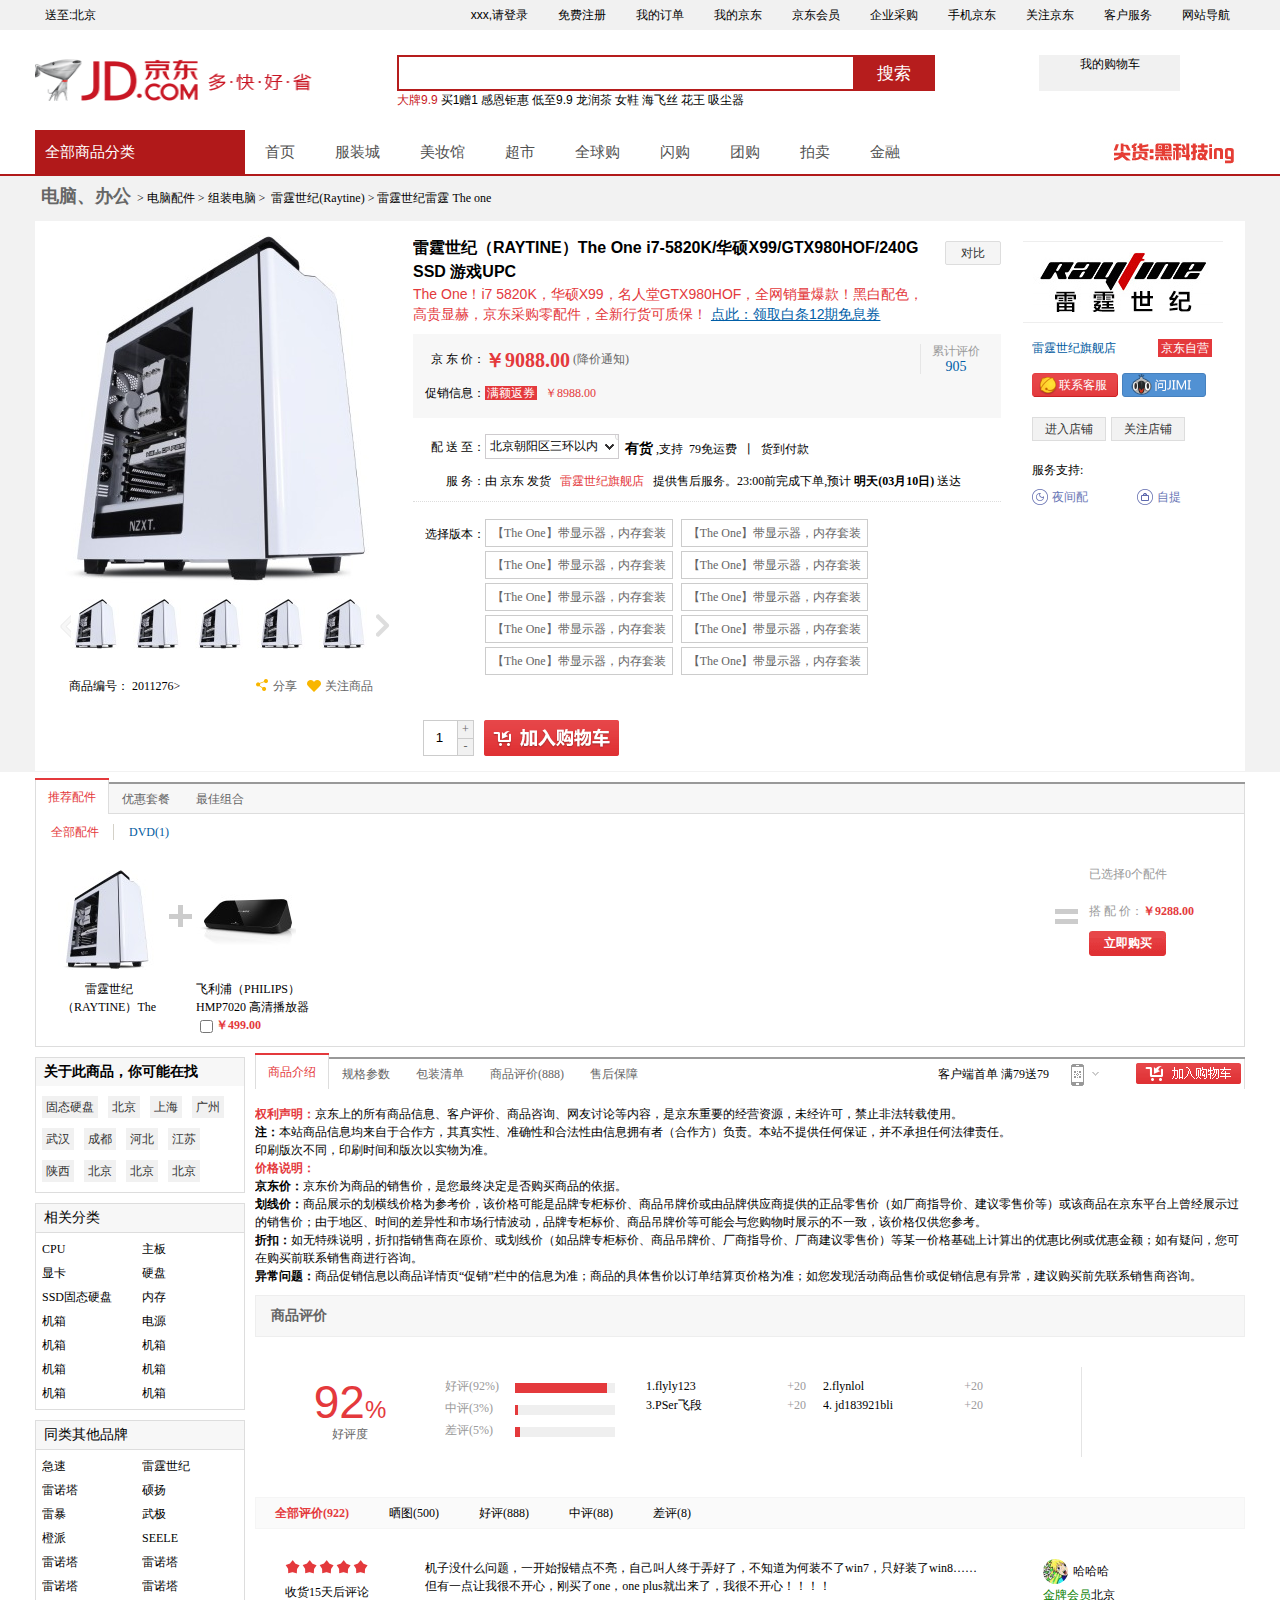
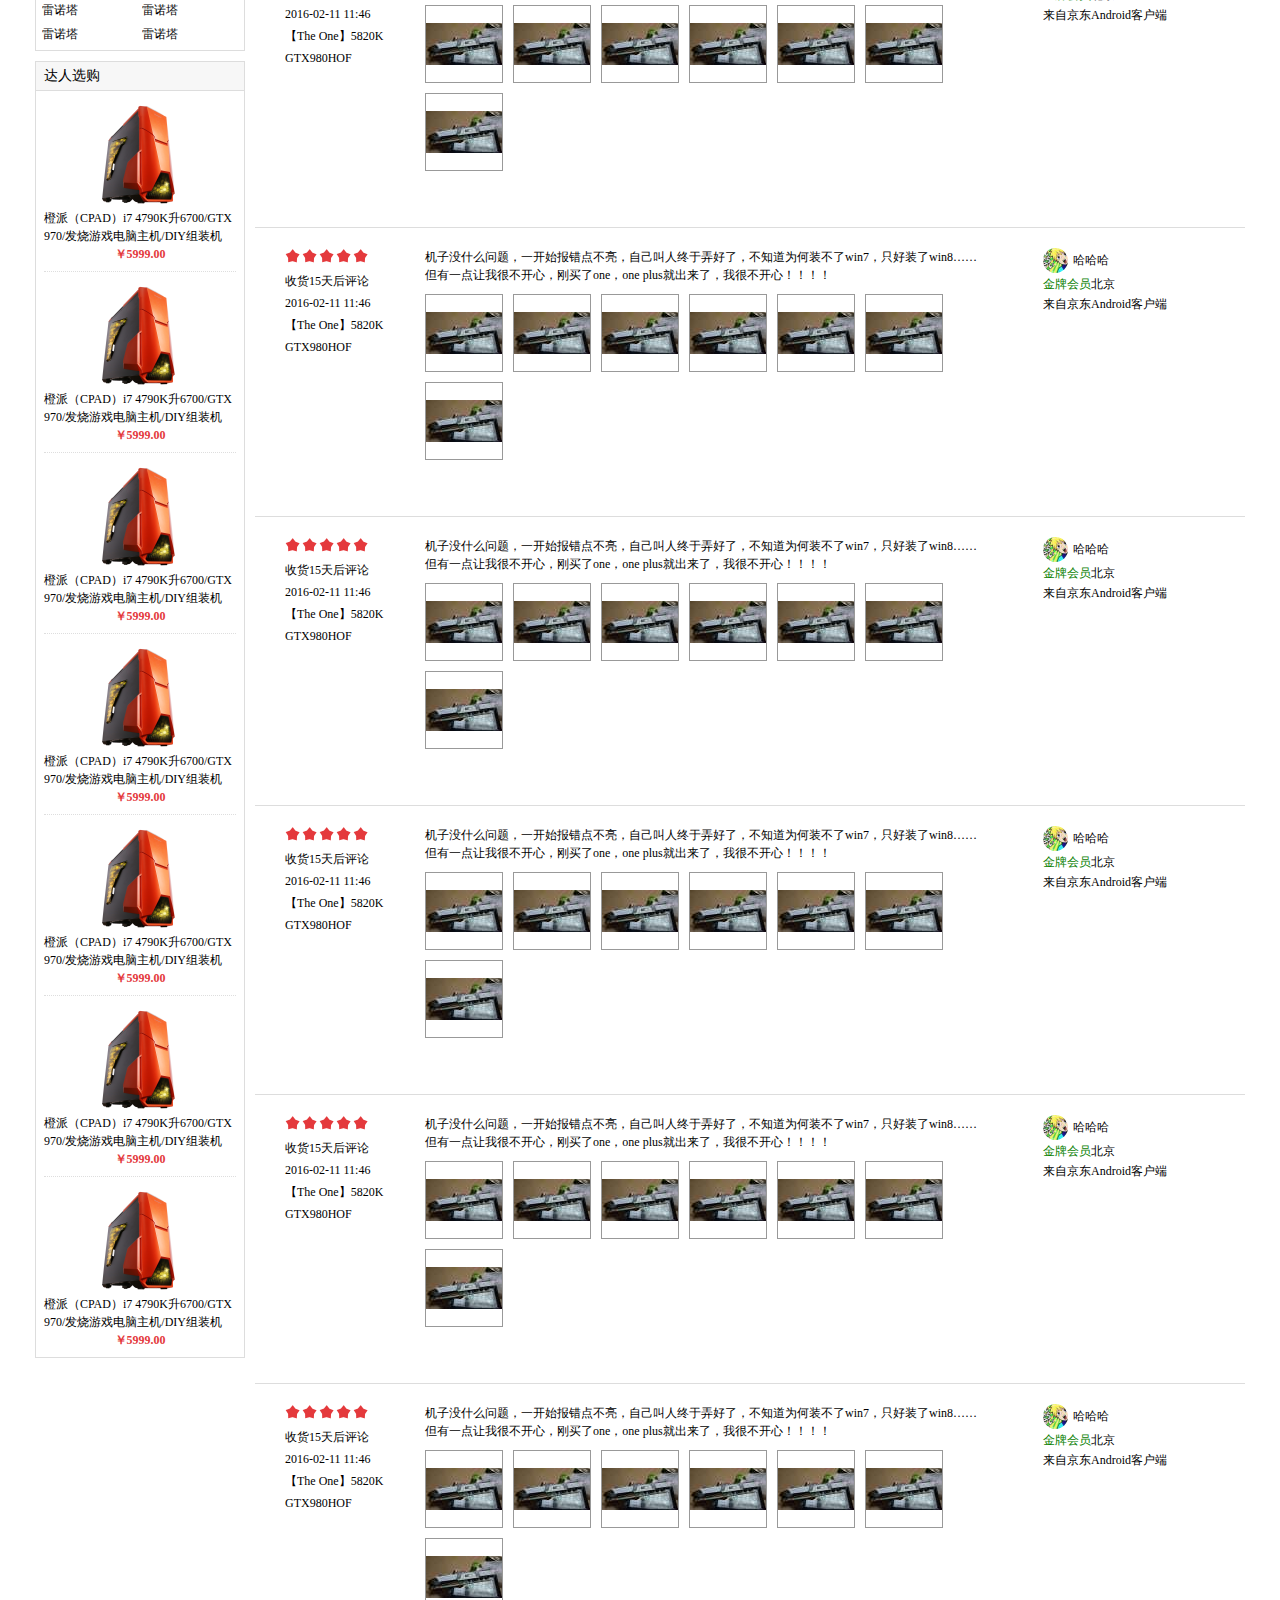
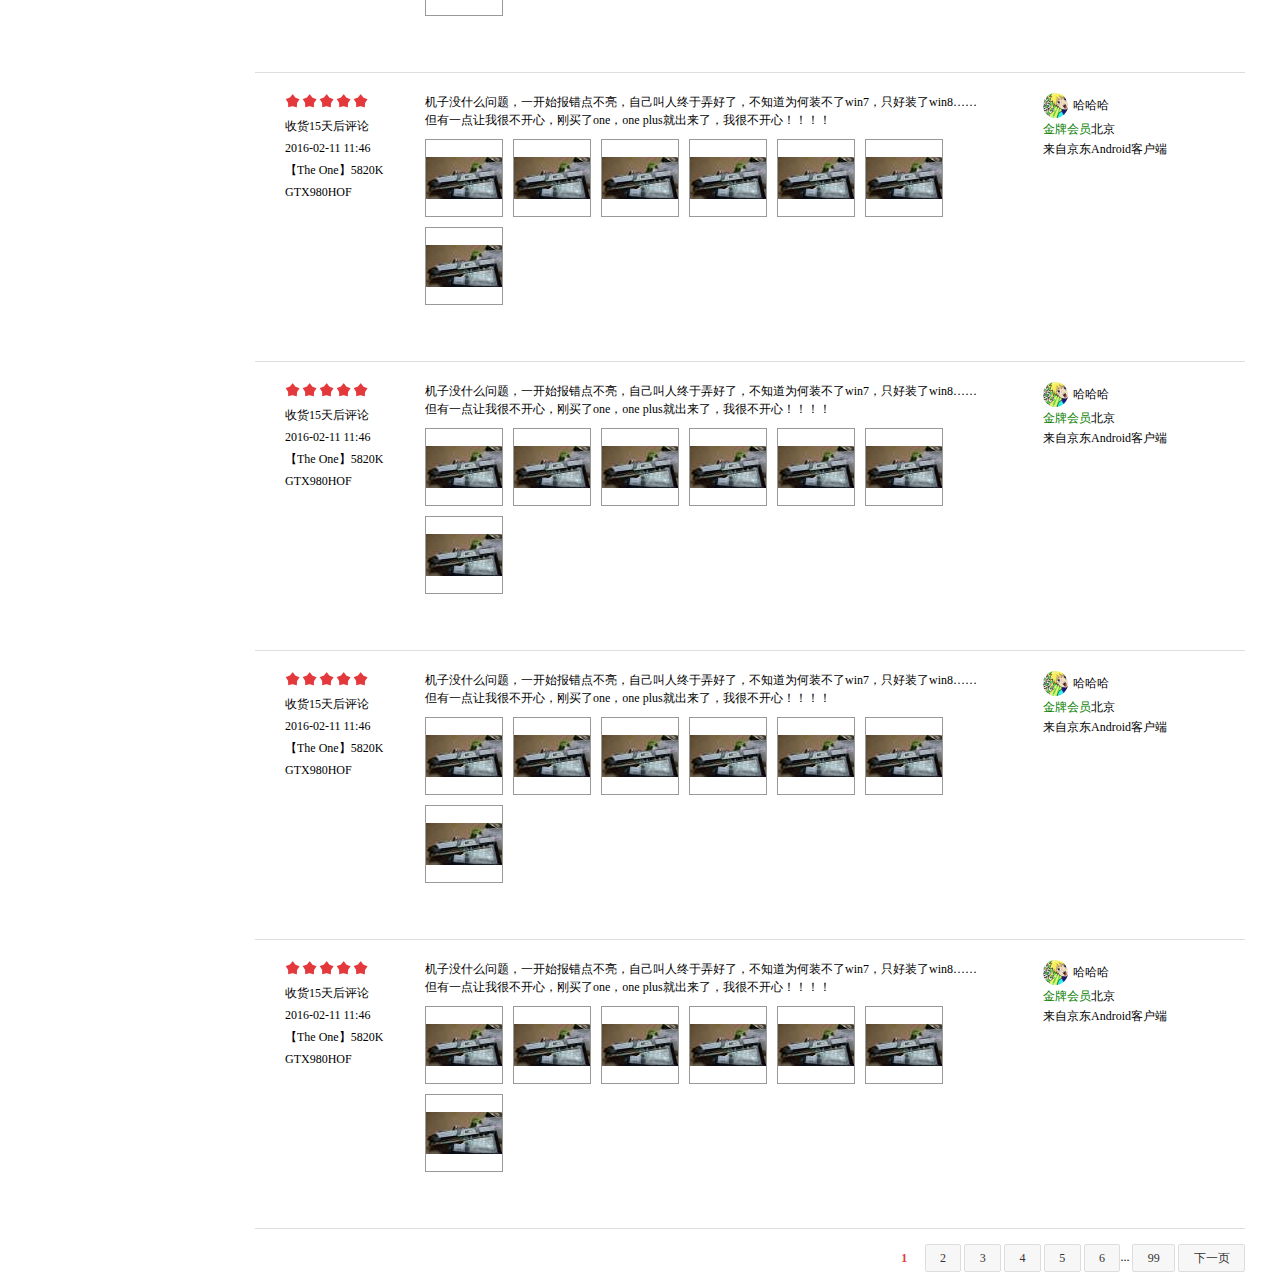
==== commit 2aa124ec: "添加商品放大镜效果" ====
--- a/jd/store.html
+++ b/jd/store.html
@@ -300,7 +300,7 @@
             <div class="m_item_grid clearfix">
                 <div class="perview">
                     <div class="jqzoom">
-                        <img src="./images/12.jpg">
+                        <img class="zoom_trigger" src="./images/12.jpg" alt="aabbbc" data-zoom="./images/38.jpg">
                     </div>
                     <div class="spec_list">
                         <a href="#" class="spec_control1"></a>
@@ -470,12 +470,21 @@
     </div>
     <div class="ww"><div id="fitting_suit" class="m1"><div class="float_nav_wrap"><div class="mt clearfix"><ul class="tab"><li class="switchable selected"><a href="#none">推荐配件</a></li><li class="switchable"><a href="#none">优惠套餐</a></li><li class="switchable"><a href="#none">最佳组合</a></li></ul></div></div><div class="mc"><div class="switchable_panel"><div class="fitting_content"><ul class="stab"><li class="j_fitting_switcher1">全部配件</li><li class="j_fitting_switcher2">DVD(1)</li></ul><div class="stabcon clearfix"><div class="master"><s></s><div class="p_img"><a href="#"><img src="./images/15.jpg"/></a></div><div class="p_name"><a href="#">雷霆世纪（RAYTINE）The One i7-5</a></div></div><div class="suits"><ul class="lh"><li class="fore0"><div class="p_img"><a href="#"><img src="./images/16.jpg"/></a></div><div class="p_name"><a href="#">飞利浦（PHILIPS）HMP7020 高清播放器</a></div><div class="choose"><input type="checkbox"/><span class="p_price"><b>￥499.00</b></span></div></li></ul></div><div class="infos"><s></s><div class="p_name"><span class="j_selected">已选择0个配件</span></div><div class="p_price">搭&nbsp;配&nbsp;价：<b>￥9288.00</b></div><div class="btns"><a href="#" class="btn_buy">立即购买</a></div></div></div></div></div></div></div></div><div class="ww"><div class="right"><div class="m1"><div class="mt"><div class="mt_inner clearfix"><ul class="m_tab"><li class="switchable selected"><a href="#none">商品介绍</a></li><li class="switchable"><a href="#none">规格参数</a></li><li class="switchable"><a href="#none">包装清单</a></li><li class="switchable"><a href="#none">商品评价(888)</a></li><li class="switchable"><a href="#none">售后保障</a></li></ul><div class="nav_minicart"><div class="nav_minicart_inner"><div class="nav_minicart_btn"><a href="#">加入购物车</a></div></div></div><div class="nav_jdapp"><div class="inner"><i></i><div class="dt"><a href="#">客户端首单 满79送79</a><b></b></div></div></div></div></div><div class="state"><strong>权利声明：</strong>京东上的所有商品信息、客户评价、商品咨询、网友讨论等内容，是京东重要的经营资源，未经许可，禁止非法转载使用。<p><b>注：</b>本站商品信息均来自于合作方，其真实性、准确性和合法性由信息拥有者（合作方）负责。本站不提供任何保证，并不承担任何法律责任。</p><p>印刷版次不同，印刷时间和版次以实物为准。</p><strong>价格说明：</strong><p><b>京东价：</b>京东价为商品的销售价，是您最终决定是否购买商品的依据。</p><p><b>划线价：</b>商品展示的划横线价格为参考价，该价格可能是品牌专柜标价、商品吊牌价或由品牌供应商提供的正品零售价（如厂商指导价、建议零售价等）或该商品在京东平台上曾经展示过的销售价；由于地区、时间的差异性和市场行情波动，品牌专柜标价、商品吊牌价等可能会与您购物时展示的不一致，该价格仅供您参考。</p><p><b>折扣：</b>如无特殊说明，折扣指销售商在原价、或划线价（如品牌专柜标价、商品吊牌价、厂商指导价、厂商建议零售价）等某一价格基础上计算出的优惠比例或优惠金额；如有疑问，您可在购买前联系销售商进行咨询。</p><p><b>异常问题：</b>商品促销信息以商品详情页“促销”栏中的信息为准；商品的具体售价以订单结算页价格为准；如您发现活动商品售价或促销信息有异常，建议购买前先联系销售商咨询。</p></div></div><div class="m2"><div class="mt"><h2>商品评价</h2></div><div class="mc"><div class="i_comment"><div class="rate"><strong>92<span>%</span></strong><br/><span>好评度</span></div><div class="percent"><dl><dt>好评<span>(92%)</span></dt><dd><div style="width:92px;"></div></dd></dl><dl><dt>中评<span>(3%)</span></dt><dd><div style="width:3%;"></div></dd></dl><dl><dt>差评<span>(5%)</span></dt><dd><div style="width:5%;"></div></dd></dl></div><div class="actor"><ul><li><span>+20</span><div class="u_name">1.flyly123</div></li><li><span>+20</span><div class="u_name">2.flynlol</div></li><li><span>+20</span><div class="u_name">3.PSer飞段</div></li><li><span>+20</span><div class="u_name">4. jd183921bli</div></li></ul></div></div></div></div><div class="m3"><div class="mt"><div class="mt_tab_tigger_wrap clearfix"><ul class="m_tab_tigger"><li class="tigger_li_curr"><a href="#none">全部评价<em>(922)</em></a></li><li class="tigger_li"><a href="#none">晒图<em>(500)</em></a></li><li class="tigger_li"><a href="#none">好评<em>(888)</em></a></li><li class="tigger_li"><a href="#none">中评<em>(88)</em></a></li><li class="tigger_li"><a href="#none">差评<em>(8)</em></a></li></ul></div></div><div class="mc2"><div class="com_tab_main"><div class="comments_item"><div class="com_item_main clearfix"><div class="column1"><div class="grade_star"></div><div class="comment_day">收货15天后评论</div><div class="comment_time">2016-02-11 11:46</div><div class="features"><ul class="clearfix"><li>【The One】5820K GTX980HOF</li></ul></div></div><div class="column2"><div class="p_comment">机子没什么问题，一开始报错点不亮，自己叫人终于弄好了，不知道为何装不了win7，只好装了win8……<br/>但有一点让我很不开心，刚买了one，one plus就出来了，我很不开心！！！！</div><div class="j_p_show_img clearfix"><ul class="clearfix"><li><div class="j_show_more"><img src="./images/17.jpg"/></div></li><li><div class="j_show_more"><img src="./images/17.jpg"/></div></li><li><div class="j_show_more"><img src="./images/17.jpg"/></div></li><li><div class="j_show_more"><img src="./images/17.jpg"/></div></li><li><div class="j_show_more"><img src="./images/17.jpg"/></div></li><li><div class="j_show_more"><img src="./images/17.jpg"/></div></li><li><div class="j_show_more"><img src="./images/17.jpg"/></div></li></ul></div><div class="comment_operate"><a href="#" class="nice">点赞（1）</a><a href="#" class="reply">回复（4）</a></div></div><div class="column3"><div class="user_item clearfix"><img src="./images/18.jpg" class="user_ico"/><div class="user_name">哈哈哈</div></div><div class="typ_item"><span class="u_vip">金牌会员</span><span class="u_addr">北京</span></div><div class="user_item"><span class="user_access"><a href="#">来自京东Android客户端</a></span></div></div></div></div><div class="comments_item"><div class="com_item_main clearfix"><div class="column1"><div class="grade_star"></div><div class="comment_day">收货15天后评论</div><div class="comment_time">2016-02-11 11:46</div><div class="features"><ul class="clearfix"><li>【The One】5820K GTX980HOF</li></ul></div></div><div class="column2"><div class="p_comment">机子没什么问题，一开始报错点不亮，自己叫人终于弄好了，不知道为何装不了win7，只好装了win8……<br/>但有一点让我很不开心，刚买了one，one plus就出来了，我很不开心！！！！</div><div class="j_p_show_img clearfix"><ul class="clearfix"><li><div class="j_show_more"><img src="./images/17.jpg"/></div></li><li><div class="j_show_more"><img src="./images/17.jpg"/></div></li><li><div class="j_show_more"><img src="./images/17.jpg"/></div></li><li><div class="j_show_more"><img src="./images/17.jpg"/></div></li><li><div class="j_show_more"><img src="./images/17.jpg"/></div></li><li><div class="j_show_more"><img src="./images/17.jpg"/></div></li><li><div class="j_show_more"><img src="./images/17.jpg"/></div></li></ul></div><div class="comment_operate"><a href="#" class="nice">点赞（1）</a><a href="#" class="reply">回复（4）</a></div></div><div class="column3"><div class="user_item clearfix"><img src="./images/18.jpg" class="user_ico"/><div class="user_name">哈哈哈</div></div><div class="typ_item"><span class="u_vip">金牌会员</span><span class="u_addr">北京</span></div><div class="user_item"><span class="user_access"><a href="#">来自京东Android客户端</a></span></div></div></div></div><div class="comments_item"><div class="com_item_main clearfix"><div class="column1"><div class="grade_star"></div><div class="comment_day">收货15天后评论</div><div class="comment_time">2016-02-11 11:46</div><div class="features"><ul class="clearfix"><li>【The One】5820K GTX980HOF</li></ul></div></div><div class="column2"><div class="p_comment">机子没什么问题，一开始报错点不亮，自己叫人终于弄好了，不知道为何装不了win7，只好装了win8……<br/>但有一点让我很不开心，刚买了one，one plus就出来了，我很不开心！！！！</div><div class="j_p_show_img clearfix"><ul class="clearfix"><li><div class="j_show_more"><img src="./images/17.jpg"/></div></li><li><div class="j_show_more"><img src="./images/17.jpg"/></div></li><li><div class="j_show_more"><img src="./images/17.jpg"/></div></li><li><div class="j_show_more"><img src="./images/17.jpg"/></div></li><li><div class="j_show_more"><img src="./images/17.jpg"/></div></li><li><div class="j_show_more"><img src="./images/17.jpg"/></div></li><li><div class="j_show_more"><img src="./images/17.jpg"/></div></li></ul></div><div class="comment_operate"><a href="#" class="nice">点赞（1）</a><a href="#" class="reply">回复（4）</a></div></div><div class="column3"><div class="user_item clearfix"><img src="./images/18.jpg" class="user_ico"/><div class="user_name">哈哈哈</div></div><div class="typ_item"><span class="u_vip">金牌会员</span><span class="u_addr">北京</span></div><div class="user_item"><span class="user_access"><a href="#">来自京东Android客户端</a></span></div></div></div></div><div class="comments_item"><div class="com_item_main clearfix"><div class="column1"><div class="grade_star"></div><div class="comment_day">收货15天后评论</div><div class="comment_time">2016-02-11 11:46</div><div class="features"><ul class="clearfix"><li>【The One】5820K GTX980HOF</li></ul></div></div><div class="column2"><div class="p_comment">机子没什么问题，一开始报错点不亮，自己叫人终于弄好了，不知道为何装不了win7，只好装了win8……<br/>但有一点让我很不开心，刚买了one，one plus就出来了，我很不开心！！！！</div><div class="j_p_show_img clearfix"><ul class="clearfix"><li><div class="j_show_more"><img src="./images/17.jpg"/></div></li><li><div class="j_show_more"><img src="./images/17.jpg"/></div></li><li><div class="j_show_more"><img src="./images/17.jpg"/></div></li><li><div class="j_show_more"><img src="./images/17.jpg"/></div></li><li><div class="j_show_more"><img src="./images/17.jpg"/></div></li><li><div class="j_show_more"><img src="./images/17.jpg"/></div></li><li><div class="j_show_more"><img src="./images/17.jpg"/></div></li></ul></div><div class="comment_operate"><a href="#" class="nice">点赞（1）</a><a href="#" class="reply">回复（4）</a></div></div><div class="column3"><div class="user_item clearfix"><img src="./images/18.jpg" class="user_ico"/><div class="user_name">哈哈哈</div></div><div class="typ_item"><span class="u_vip">金牌会员</span><span class="u_addr">北京</span></div><div class="user_item"><span class="user_access"><a href="#">来自京东Android客户端</a></span></div></div></div></div><div class="comments_item"><div class="com_item_main clearfix"><div class="column1"><div class="grade_star"></div><div class="comment_day">收货15天后评论</div><div class="comment_time">2016-02-11 11:46</div><div class="features"><ul class="clearfix"><li>【The One】5820K GTX980HOF</li></ul></div></div><div class="column2"><div class="p_comment">机子没什么问题，一开始报错点不亮，自己叫人终于弄好了，不知道为何装不了win7，只好装了win8……<br/>但有一点让我很不开心，刚买了one，one plus就出来了，我很不开心！！！！</div><div class="j_p_show_img clearfix"><ul class="clearfix"><li><div class="j_show_more"><img src="./images/17.jpg"/></div></li><li><div class="j_show_more"><img src="./images/17.jpg"/></div></li><li><div class="j_show_more"><img src="./images/17.jpg"/></div></li><li><div class="j_show_more"><img src="./images/17.jpg"/></div></li><li><div class="j_show_more"><img src="./images/17.jpg"/></div></li><li><div class="j_show_more"><img src="./images/17.jpg"/></div></li><li><div class="j_show_more"><img src="./images/17.jpg"/></div></li></ul></div><div class="comment_operate"><a href="#" class="nice">点赞（1）</a><a href="#" class="reply">回复（4）</a></div></div><div class="column3"><div class="user_item clearfix"><img src="./images/18.jpg" class="user_ico"/><div class="user_name">哈哈哈</div></div><div class="typ_item"><span class="u_vip">金牌会员</span><span class="u_addr">北京</span></div><div class="user_item"><span class="user_access"><a href="#">来自京东Android客户端</a></span></div></div></div></div><div class="comments_item"><div class="com_item_main clearfix"><div class="column1"><div class="grade_star"></div><div class="comment_day">收货15天后评论</div><div class="comment_time">2016-02-11 11:46</div><div class="features"><ul class="clearfix"><li>【The One】5820K GTX980HOF</li></ul></div></div><div class="column2"><div class="p_comment">机子没什么问题，一开始报错点不亮，自己叫人终于弄好了，不知道为何装不了win7，只好装了win8……<br/>但有一点让我很不开心，刚买了one，one plus就出来了，我很不开心！！！！</div><div class="j_p_show_img clearfix"><ul class="clearfix"><li><div class="j_show_more"><img src="./images/17.jpg"/></div></li><li><div class="j_show_more"><img src="./images/17.jpg"/></div></li><li><div class="j_show_more"><img src="./images/17.jpg"/></div></li><li><div class="j_show_more"><img src="./images/17.jpg"/></div></li><li><div class="j_show_more"><img src="./images/17.jpg"/></div></li><li><div class="j_show_more"><img src="./images/17.jpg"/></div></li><li><div class="j_show_more"><img src="./images/17.jpg"/></div></li></ul></div><div class="comment_operate"><a href="#" class="nice">点赞（1）</a><a href="#" class="reply">回复（4）</a></div></div><div class="column3"><div class="user_item clearfix"><img src="./images/18.jpg" class="user_ico"/><div class="user_name">哈哈哈</div></div><div class="typ_item"><span class="u_vip">金牌会员</span><span class="u_addr">北京</span></div><div class="user_item"><span class="user_access"><a href="#">来自京东Android客户端</a></span></div></div></div></div><div class="comments_item"><div class="com_item_main clearfix"><div class="column1"><div class="grade_star"></div><div class="comment_day">收货15天后评论</div><div class="comment_time">2016-02-11 11:46</div><div class="features"><ul class="clearfix"><li>【The One】5820K GTX980HOF</li></ul></div></div><div class="column2"><div class="p_comment">机子没什么问题，一开始报错点不亮，自己叫人终于弄好了，不知道为何装不了win7，只好装了win8……<br/>但有一点让我很不开心，刚买了one，one plus就出来了，我很不开心！！！！</div><div class="j_p_show_img clearfix"><ul class="clearfix"><li><div class="j_show_more"><img src="./images/17.jpg"/></div></li><li><div class="j_show_more"><img src="./images/17.jpg"/></div></li><li><div class="j_show_more"><img src="./images/17.jpg"/></div></li><li><div class="j_show_more"><img src="./images/17.jpg"/></div></li><li><div class="j_show_more"><img src="./images/17.jpg"/></div></li><li><div class="j_show_more"><img src="./images/17.jpg"/></div></li><li><div class="j_show_more"><img src="./images/17.jpg"/></div></li></ul></div><div class="comment_operate"><a href="#" class="nice">点赞（1）</a><a href="#" class="reply">回复（4）</a></div></div><div class="column3"><div class="user_item clearfix"><img src="./images/18.jpg" class="user_ico"/><div class="user_name">哈哈哈</div></div><div class="typ_item"><span class="u_vip">金牌会员</span><span class="u_addr">北京</span></div><div class="user_item"><span class="user_access"><a href="#">来自京东Android客户端</a></span></div></div></div></div><div class="comments_item"><div class="com_item_main clearfix"><div class="column1"><div class="grade_star"></div><div class="comment_day">收货15天后评论</div><div class="comment_time">2016-02-11 11:46</div><div class="features"><ul class="clearfix"><li>【The One】5820K GTX980HOF</li></ul></div></div><div class="column2"><div class="p_comment">机子没什么问题，一开始报错点不亮，自己叫人终于弄好了，不知道为何装不了win7，只好装了win8……<br/>但有一点让我很不开心，刚买了one，one plus就出来了，我很不开心！！！！</div><div class="j_p_show_img clearfix"><ul class="clearfix"><li><div class="j_show_more"><img src="./images/17.jpg"/></div></li><li><div class="j_show_more"><img src="./images/17.jpg"/></div></li><li><div class="j_show_more"><img src="./images/17.jpg"/></div></li><li><div class="j_show_more"><img src="./images/17.jpg"/></div></li><li><div class="j_show_more"><img src="./images/17.jpg"/></div></li><li><div class="j_show_more"><img src="./images/17.jpg"/></div></li><li><div class="j_show_more"><img src="./images/17.jpg"/></div></li></ul></div><div class="comment_operate"><a href="#" class="nice">点赞（1）</a><a href="#" class="reply">回复（4）</a></div></div><div class="column3"><div class="user_item clearfix"><img src="./images/18.jpg" class="user_ico"/><div class="user_name">哈哈哈</div></div><div class="typ_item"><span class="u_vip">金牌会员</span><span class="u_addr">北京</span></div><div class="user_item"><span class="user_access"><a href="#">来自京东Android客户端</a></span></div></div></div></div><div class="comments_item"><div class="com_item_main clearfix"><div class="column1"><div class="grade_star"></div><div class="comment_day">收货15天后评论</div><div class="comment_time">2016-02-11 11:46</div><div class="features"><ul class="clearfix"><li>【The One】5820K GTX980HOF</li></ul></div></div><div class="column2"><div class="p_comment">机子没什么问题，一开始报错点不亮，自己叫人终于弄好了，不知道为何装不了win7，只好装了win8……<br/>但有一点让我很不开心，刚买了one，one plus就出来了，我很不开心！！！！</div><div class="j_p_show_img clearfix"><ul class="clearfix"><li><div class="j_show_more"><img src="./images/17.jpg"/></div></li><li><div class="j_show_more"><img src="./images/17.jpg"/></div></li><li><div class="j_show_more"><img src="./images/17.jpg"/></div></li><li><div class="j_show_more"><img src="./images/17.jpg"/></div></li><li><div class="j_show_more"><img src="./images/17.jpg"/></div></li><li><div class="j_show_more"><img src="./images/17.jpg"/></div></li><li><div class="j_show_more"><img src="./images/17.jpg"/></div></li></ul></div><div class="comment_operate"><a href="#" class="nice">点赞（1）</a><a href="#" class="reply">回复（4）</a></div></div><div class="column3"><div class="user_item clearfix"><img src="./images/18.jpg" class="user_ico"/><div class="user_name">哈哈哈</div></div><div class="typ_item"><span class="u_vip">金牌会员</span><span class="u_addr">北京</span></div><div class="user_item"><span class="user_access"><a href="#">来自京东Android客户端</a></span></div></div></div></div><div class="comments_item"><div class="com_item_main clearfix"><div class="column1"><div class="grade_star"></div><div class="comment_day">收货15天后评论</div><div class="comment_time">2016-02-11 11:46</div><div class="features"><ul class="clearfix"><li>【The One】5820K GTX980HOF</li></ul></div></div><div class="column2"><div class="p_comment">机子没什么问题，一开始报错点不亮，自己叫人终于弄好了，不知道为何装不了win7，只好装了win8……<br/>但有一点让我很不开心，刚买了one，one plus就出来了，我很不开心！！！！</div><div class="j_p_show_img clearfix"><ul class="clearfix"><li><div class="j_show_more"><img src="./images/17.jpg"/></div></li><li><div class="j_show_more"><img src="./images/17.jpg"/></div></li><li><div class="j_show_more"><img src="./images/17.jpg"/></div></li><li><div class="j_show_more"><img src="./images/17.jpg"/></div></li><li><div class="j_show_more"><img src="./images/17.jpg"/></div></li><li><div class="j_show_more"><img src="./images/17.jpg"/></div></li><li><div class="j_show_more"><img src="./images/17.jpg"/></div></li></ul></div><div class="comment_operate"><a href="#" class="nice">点赞（1）</a><a href="#" class="reply">回复（4）</a></div></div><div class="column3"><div class="user_item clearfix"><img src="./images/18.jpg" class="user_ico"/><div class="user_name">哈哈哈</div></div><div class="typ_item"><span class="u_vip">金牌会员</span><span class="u_addr">北京</span></div><div class="user_item"><span class="user_access"><a href="#">来自京东Android客户端</a></span></div></div></div></div></div><div class="com_table_foot"><div class="ui_page_wrap clearfix"><div class="ui_page"><a href="#" class="ui_page_curr">1</a><a href="#">2</a><a href="#">3</a><a href="#">4</a><a href="#">5</a><a href="#">6</a><span>...</span><a href="#">99</a><a href="#" class="ui_page_next">下一页</a></div></div></div></div></div></div><div class="left"><div class="ui_box"><div class="ui_box_hd"><h2>关于此商品，你可能在找</h2></div><div class="ui_box_bd"><span class="ui_tag"><a href="#">固态硬盘</a></span><span class="ui_tag"><a href="#">北京</a></span><span class="ui_tag"><a href="#">上海</a></span><span class="ui_tag"><a href="#">广州</a></span><span class="ui_tag"><a href="#">武汉</a></span><span class="ui_tag"><a href="#">成都</a></span><span class="ui_tag"><a href="#">河北</a></span><span class="ui_tag"><a href="#">江苏</a></span><span class="ui_tag"><a href="#">陕西</a></span><span class="ui_tag"><a href="#">北京</a></span><span class="ui_tag"><a href="#">北京</a></span><span class="ui_tag"><a href="#">北京</a></span></div></div><div class="related_sorts"><div class="mt"><h2>相关分类</h2></div><div class="mc"><ul class="lh"><li><a href="#">CPU</a></li><li><a href="#">主板</a></li><li><a href="#">显卡</a></li><li><a href="#">硬盘</a></li><li><a href="#">SSD固态硬盘</a></li><li><a href="#">内存</a></li><li><a href="#">机箱</a></li><li><a href="#">电源</a></li><li><a href="#">机箱</a></li><li><a href="#">机箱</a></li><li><a href="#">机箱</a></li><li><a href="#">机箱</a></li><li><a href="#">机箱</a></li><li><a href="#">机箱</a></li></ul></div></div><div class="related_brands"><div class="mt"><h2>同类其他品牌</h2></div><div class="mc"><ul class="lh"><li><a href="#">急速</a></li><li><a href="#">雷霆世纪</a></li><li><a href="#">雷诺塔</a></li><li><a href="#">硕扬</a></li><li><a href="#">雷暴</a></li><li><a href="#">武极</a></li><li><a href="#">橙派</a></li><li><a href="#">SEELE</a></li><li><a href="#">雷诺塔</a></li><li><a href="#">雷诺塔</a></li><li><a href="#">雷诺塔</a></li><li><a href="#">雷诺塔</a></li><li><a href="#">雷诺塔</a></li><li><a href="#">雷诺塔</a></li><li><a href="#">雷诺塔</a></li><li><a href="#">雷诺塔</a></li></ul></div></div><div class="view_buy"><div class="mt"><h2>达人选购</h2></div><div class="mc"><ul><li class="fore1"><div class="p_img"><a href="#"><img src="./images/043.png"/></a></div><div class="p_name"><a href="#">橙派（CPAD）i7 4790K升6700/GTX970/发烧游戏电脑主机/DIY组装机</a></div><div class="p_price"><strong class="j_p_s">￥5999.00</strong></div></li><li class="fore2"><div class="p_img"><a href="#"><img src="./images/043.png"/></a></div><div class="p_name"><a href="#">橙派（CPAD）i7 4790K升6700/GTX970/发烧游戏电脑主机/DIY组装机</a></div><div class="p_price"><strong class="j_p_s">￥5999.00</strong></div></li><li class="fore2"><div class="p_img"><a href="#"><img src="./images/043.png"/></a></div><div class="p_name"><a href="#">橙派（CPAD）i7 4790K升6700/GTX970/发烧游戏电脑主机/DIY组装机</a></div><div class="p_price"><strong class="j_p_s">￥5999.00</strong></div></li><li class="fore2"><div class="p_img"><a href="#"><img src="./images/043.png"/></a></div><div class="p_name"><a href="#">橙派（CPAD）i7 4790K升6700/GTX970/发烧游戏电脑主机/DIY组装机</a></div><div class="p_price"><strong class="j_p_s">￥5999.00</strong></div></li><li class="fore2"><div class="p_img"><a href="#"><img src="./images/043.png"/></a></div><div class="p_name"><a href="#">橙派（CPAD）i7 4790K升6700/GTX970/发烧游戏电脑主机/DIY组装机</a></div><div class="p_price"><strong class="j_p_s">￥5999.00</strong></div></li><li class="fore2"><div class="p_img"><a href="#"><img src="./images/043.png"/></a></div><div class="p_name"><a href="#">橙派（CPAD）i7 4790K升6700/GTX970/发烧游戏电脑主机/DIY组装机</a></div><div class="p_price"><strong class="j_p_s">￥5999.00</strong></div></li><li class="fore2"><div class="p_img"><a href="#"><img src="./images/043.png"/></a></div><div class="p_name"><a href="#">橙派（CPAD）i7 4790K升6700/GTX970/发烧游戏电脑主机/DIY组装机</a></div><div class="p_price"><strong class="j_p_s">￥5999.00</strong></div></li></ul></div></div></div></div>
 
-    <script type="text/javascript" src="./j.js"></script>
+    <script type="text/javascript" src="https://cdnjs.cloudflare.com/ajax/libs/jquery/1.12.1/jquery.min.js"></script>
+    <script type="text/javascript" src="./Drift.min.js"></script>
+    <link href="./drift-basic.css" rel="stylesheet" type="text/css" />
     <script type="text/javascript">
 $('.switchable').click(function(e){
     $('.switchable').removeClass('selected');
     $(this).addClass('selected');
     e.preventDefault();
 });
+var demoTrigger = document.querySelector('.zoom_trigger');
+var paneContainer = document.querySelector('.iteminfo');
+
+new Drift(demoTrigger, {
+  paneContainer: paneContainer,
+  inlinePane: false
+});
 </script>
-</body>+</body>
--- a/jd/drift-basic.css
+++ b/jd/drift-basic.css
@@ -0,0 +1,98 @@
+@keyframes drift-fadeZoomIn {
+  0% { transform: scale(1.5); opacity: 0; }
+  100% { transform: scale(1); opacity: 1; }
+}
+
+@keyframes drift-fadeZoomOut {
+  0% { transform: scale(1); opacity: 1; }
+  15% { transform: scale(1.1); opacity: 1; }
+  100% { transform: scale(0.5); opacity: 0; }
+}
+
+@keyframes drift-loader-rotate {
+  0% { transform: translate(-50%, -50%) rotate(0); }
+  50% { transform: translate(-50%, -50%) rotate(-180deg); }
+  100% { transform: translate(-50%, -50%) rotate(-360deg); }
+}
+
+@keyframes drift-loader-before {
+  0% { transform: scale(1); }
+  10% { transform: scale(1.2) translateX(6px); }
+  25% { transform: scale(1.3) translateX(8px); }
+  40% { transform: scale(1.2) translateX(6px); }
+  50% { transform: scale(1); }
+  60% { transform: scale(0.8) translateX(6px); }
+  75% { transform: scale(0.7) translateX(8px); }
+  90% { transform: scale(0.8) translateX(6px); }
+  100% { transform: scale(1); }
+}
+
+@keyframes drift-loader-after {
+  0% { transform: scale(1); }
+  10% { transform: scale(1.2) translateX(-6px); }
+  25% { transform: scale(1.3) translateX(-8px); }
+  40% { transform: scale(1.2) translateX(-6px); }
+  50% { transform: scale(1); }
+  60% { transform: scale(0.8) translateX(-6px); }
+  75% { transform: scale(0.7) translateX(-8px); }
+  90% { transform: scale(0.8) translateX(-6px); }
+  100% { transform: scale(1); }
+}
+
+.drift-zoom-pane {
+  background: rgba(0, 0, 0, 0.5);
+  /* This is required because of a bug that causes border-radius to not
+  work with child elements in certain cases. */
+  transform: translate3d(0, 0, 0);
+}
+
+.drift-zoom-pane.drift-opening {
+  animation: drift-fadeZoomIn 180ms ease-out;
+}
+
+.drift-zoom-pane.drift-closing {
+  animation: drift-fadeZoomOut 210ms ease-in;
+}
+
+.drift-zoom-pane.drift-inline {
+  position: absolute;
+  width: 150px;
+  height: 150px;
+  border-radius: 75px;
+  box-shadow: 0 6px 18px rgba(0, 0, 0, 0.3);
+}
+
+.drift-zoom-pane-loader {
+  display: none;
+  display: block;
+  position: absolute;
+  top: 50%;
+  left: 50%;
+  transform: translate(-50%, -50%);
+  width: 66px;
+  height: 20px;
+  animation: drift-loader-rotate 1800ms infinite linear;
+}
+
+.drift-zoom-pane-loader:before, .drift-zoom-pane-loader:after {
+  content: "";
+  display: block;
+  width: 20px;
+  height: 20px;
+  position: absolute;
+  top: 50%;
+  margin-top: -10px;
+  border-radius: 20px;
+  background: rgba(255, 255, 255, 0.9);
+}
+
+.drift-zoom-pane-loader:before {
+  left: 0;
+  animation: drift-loader-before 1800ms infinite linear;
+}
+
+.drift-zoom-pane-loader:after {
+  right: 0;
+  animation: drift-loader-after 1800ms infinite linear;
+  animation-delay: -900ms;
+}
